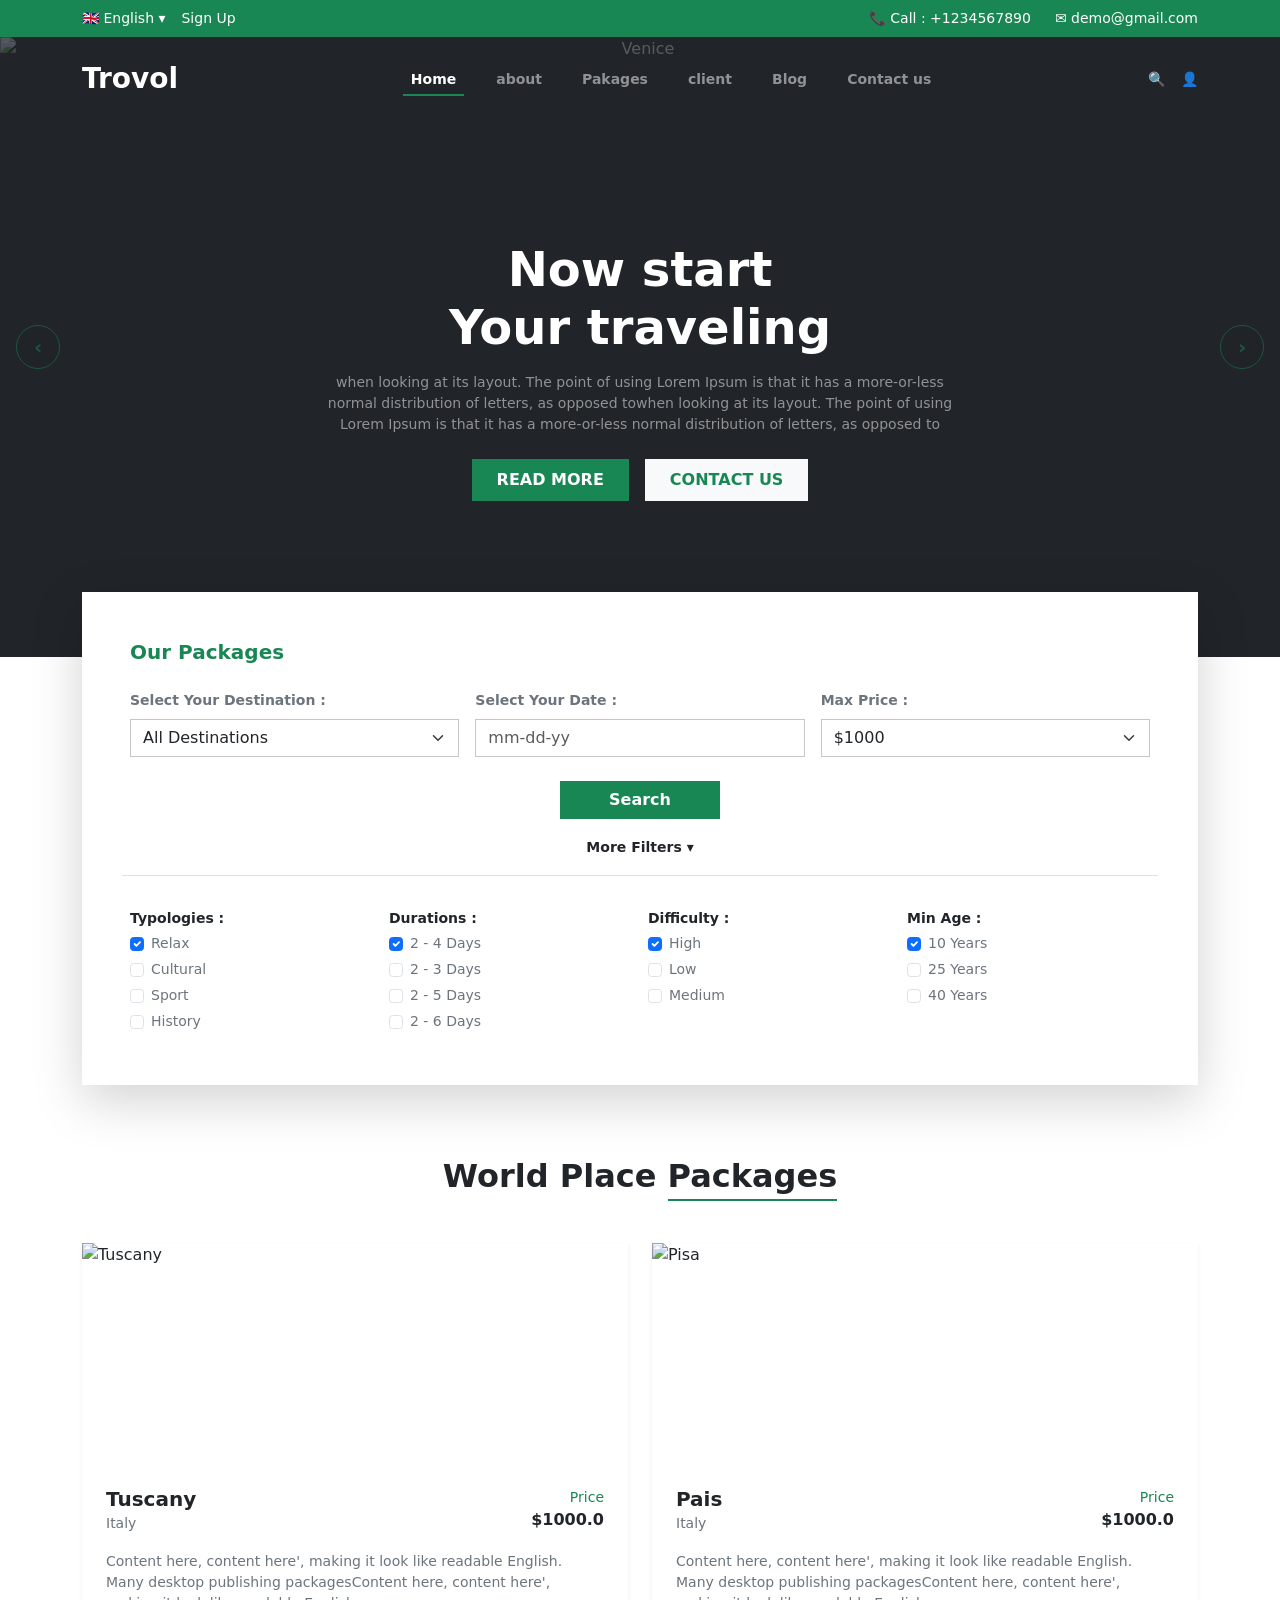
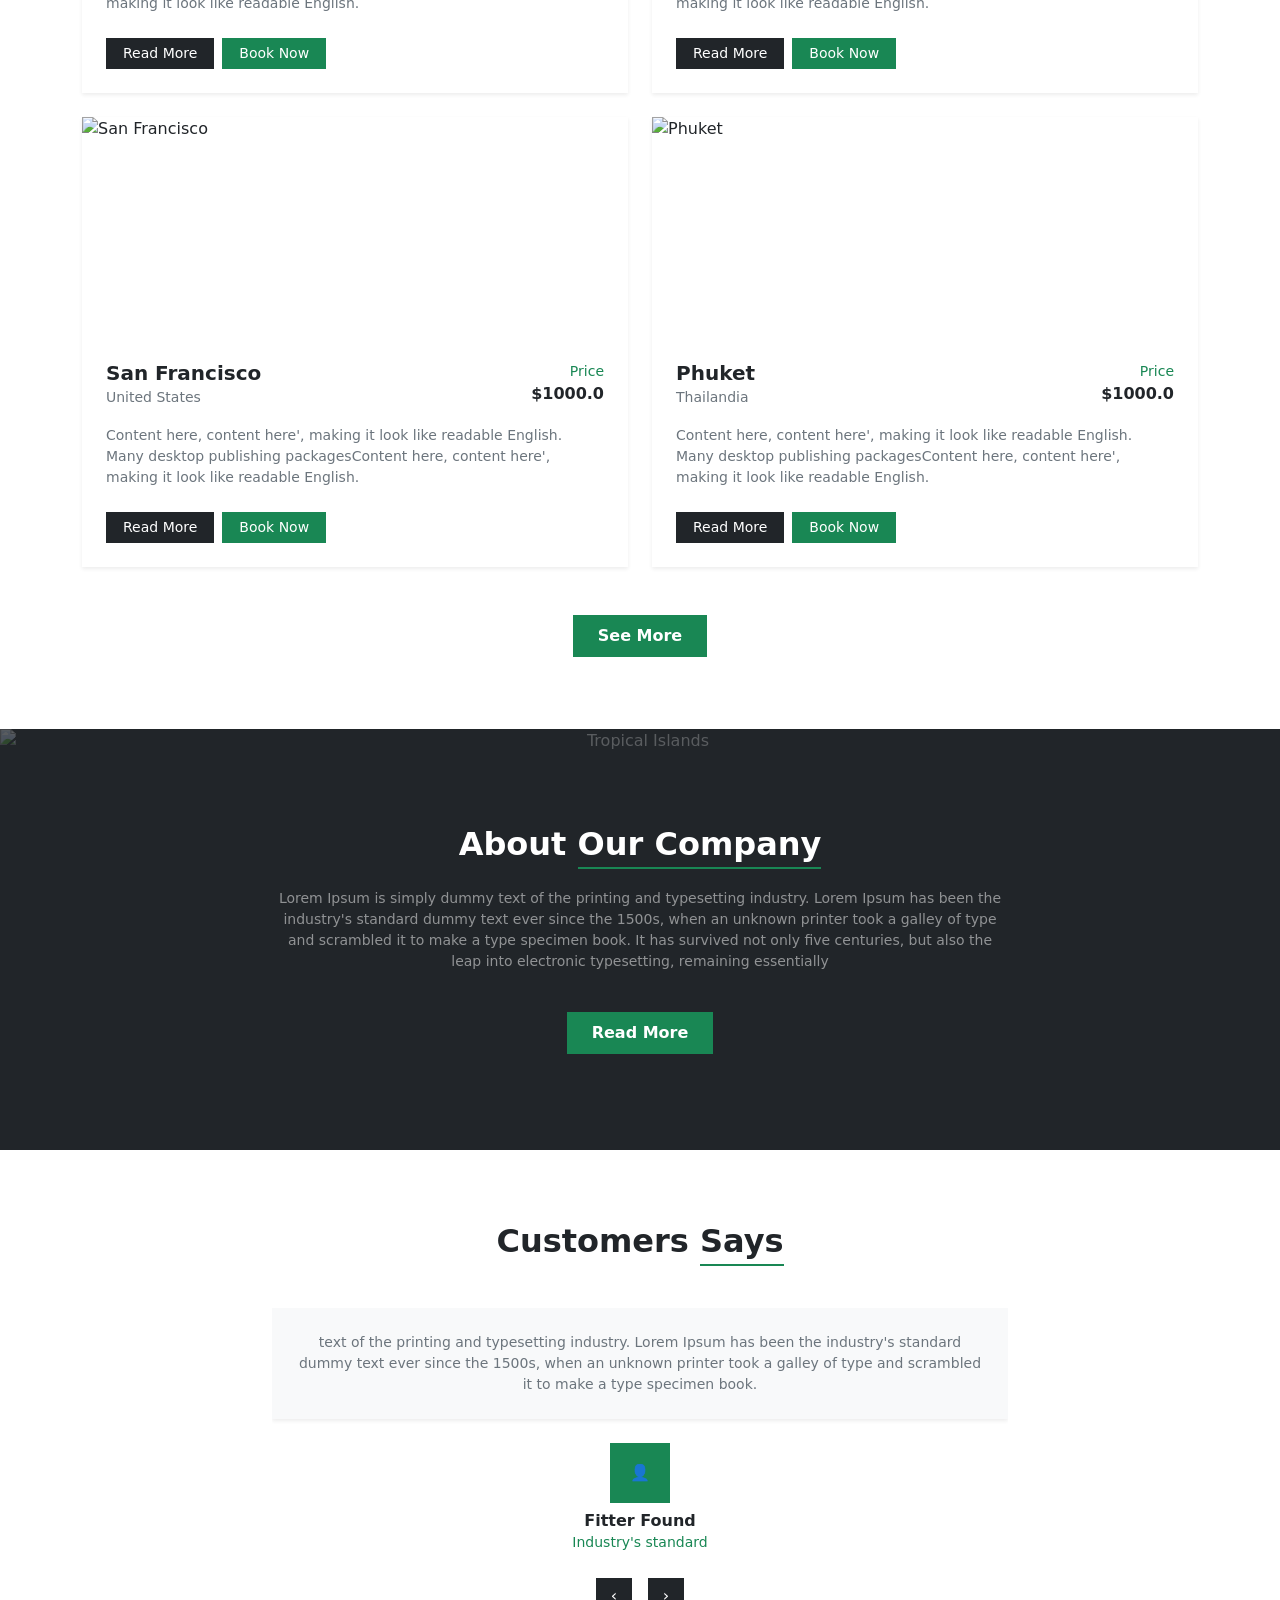
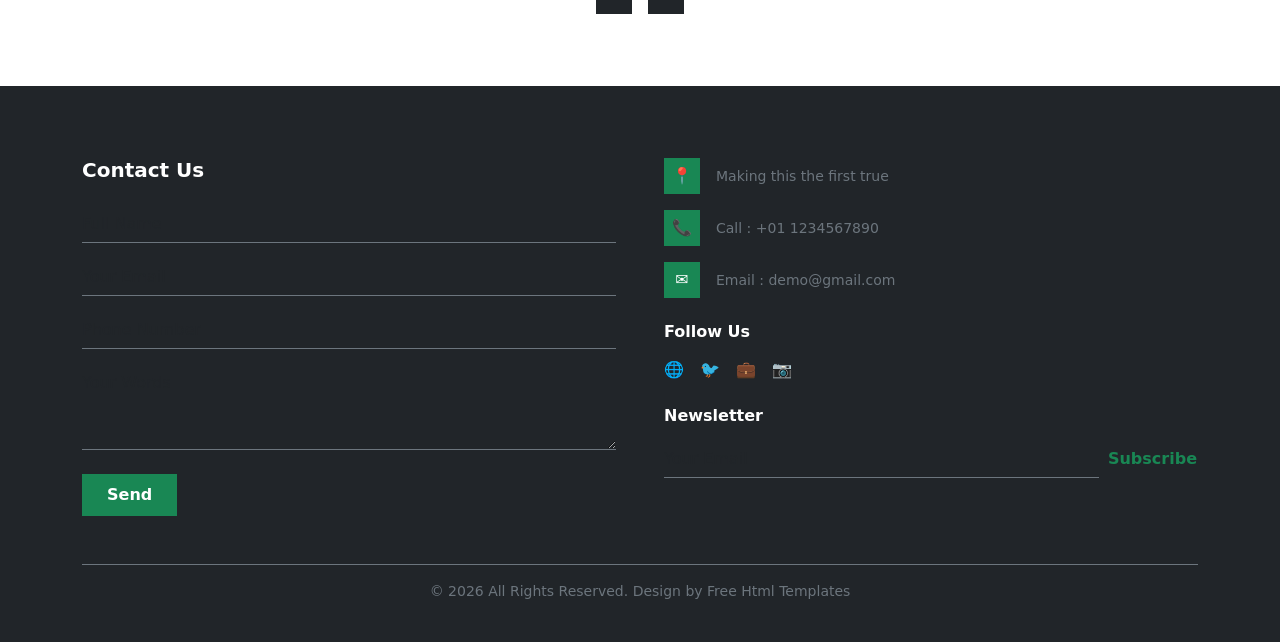
==== index.html @ a1791681 "first commit" ====
<!doctype html>
<html lang="en">
  <head>
    <meta charset="UTF-8" />
    <meta name="viewport" content="width=device-width, initial-scale=1.0" />
    <title>Trovol</title>

    <!-- Bootstrap 5.3 CSS -->
    <link
      href="https://cdn.jsdelivr.net/npm/bootstrap@5.3.3/dist/css/bootstrap.min.css"
      rel="stylesheet"
    />
  </head>
  <body class="bg-white text-dark">
    <!-- 1. Top Green Bar -->
    <header class="bg-success text-white py-2 px-3 px-lg-5 small">
      <div
        class="container d-flex flex-wrap justify-content-between align-items-center gap-2"
      >
        <div class="d-flex align-items-center gap-3">
          <span role="button">🇬🇧 English ▾</span>
          <a href="#signup" class="text-white text-decoration-none">Sign Up</a>
        </div>
        <div class="d-flex align-items-center gap-4">
          <span>📞 Call : +1234567890</span>
          <span>✉ demo@gmail.com</span>
        </div>
      </div>
    </header>

    <!-- 2. Hero Section with Native Bootstrap Carousel (Zero Script Needed) -->
    <section
      class="position-relative bg-dark text-white overflow-hidden"
      style="min-height: 600px"
    >
      <!-- Transparent Navigation Bar -->
      <nav
        class="navbar navbar-expand-lg navbar-dark position-absolute top-0 start-0 w-100 z-3 py-3"
      >
        <div class="container">
          <a class="navbar-brand fw-bold fs-3 text-white" href="#">Trovol</a>
          <div class="collapse navbar-collapse justify-content-center">
            <ul class="navbar-nav gap-4 small fw-semibold">
              <li class="nav-item">
                <a
                  class="nav-link active border-bottom border-success border-2 pb-1 text-white"
                  href="#"
                  >Home</a
                >
              </li>
              <li class="nav-item">
                <a class="nav-link text-white-50" href="#about">about</a>
              </li>
              <li class="nav-item">
                <a class="nav-link text-white-50" href="#packages">Pakages</a>
              </li>
              <li class="nav-item">
                <a class="nav-link text-white-50" href="#clients">client</a>
              </li>
              <li class="nav-item">
                <a class="nav-link text-white-50" href="#blog">Blog</a>
              </li>
              <li class="nav-item">
                <a class="nav-link text-white-50" href="#contact">Contact us</a>
              </li>
            </ul>
          </div>
          <div class="d-flex gap-3 text-white small">
            <span role="button">🔍</span>
            <span role="button">👤</span>
          </div>
        </div>
      </nav>

      <!-- Carousel Component -->
      <div id="heroCarousel" class="carousel slide" data-bs-ride="carousel">
        <div class="carousel-inner">
          <!-- Slide 1 -->
          <div class="carousel-item active" data-bs-interval="5000">
            <div
              class="position-relative d-flex align-items-center justify-content-center text-center"
              style="height: 620px"
            >
              <img
                src="https://images.unsplash.com/photo-1514890547357-a9ee288728e0?auto=format&fit=crop&w=1920&q=80"
                alt="Venice"
                class="position-absolute top-0 start-0 w-100 h-100 object-fit-cover opacity-25"
              />
              <div class="container position-relative z-2 pt-5">
                <div class="row justify-content-center">
                  <div class="col-lg-8">
                    <h1 class="display-5 fw-bold mb-3 text-white">
                      Now start<br />Your traveling
                    </h1>
                    <p class="text-white-50 small mb-4 px-md-5">
                      when looking at its layout. The point of using Lorem Ipsum
                      is that it has a more-or-less normal distribution of
                      letters, as opposed towhen looking at its layout. The
                      point of using Lorem Ipsum is that it has a more-or-less
                      normal distribution of letters, as opposed to
                    </p>
                    <div class="d-flex justify-content-center gap-3">
                      <a
                        href="#packages"
                        class="btn btn-success px-4 py-2 fw-semibold text-uppercase small rounded-0"
                        >Read More</a
                      >
                      <a
                        href="#contact"
                        class="btn btn-light text-success px-4 py-2 fw-semibold text-uppercase small rounded-0"
                        >Contact us</a
                      >
                    </div>
                  </div>
                </div>
              </div>
            </div>
          </div>

          <!-- Slide 2 -->
          <div class="carousel-item" data-bs-interval="5000">
            <div
              class="position-relative d-flex align-items-center justify-content-center text-center"
              style="height: 620px"
            >
              <img
                src="https://images.unsplash.com/photo-1502602898657-3e91760cbb34?auto=format&fit=crop&w=1920&q=80"
                alt="Paris"
                class="position-absolute top-0 start-0 w-100 h-100 object-fit-cover opacity-25"
              />
              <div class="container position-relative z-2 pt-5">
                <div class="row justify-content-center">
                  <div class="col-lg-8">
                    <h1 class="display-5 fw-bold mb-3 text-white">
                      Explore The<br />World With Us
                    </h1>
                    <p class="text-white-50 small mb-4 px-md-5">
                      when looking at its layout. The point of using Lorem Ipsum
                      is that it has a more-or-less normal distribution of
                      letters, as opposed towhen looking at its layout.
                    </p>
                    <div class="d-flex justify-content-center gap-3">
                      <a
                        href="#packages"
                        class="btn btn-success px-4 py-2 fw-semibold text-uppercase small rounded-0"
                        >Read More</a
                      >
                      <a
                        href="#contact"
                        class="btn btn-light text-success px-4 py-2 fw-semibold text-uppercase small rounded-0"
                        >Contact us</a
                      >
                    </div>
                  </div>
                </div>
              </div>
            </div>
          </div>
        </div>

        <!-- Controls using purely data attributes -->
        <button
          class="carousel-control-prev z-3 w-auto ms-3"
          type="button"
          data-bs-target="#heroCarousel"
          data-bs-slide="prev"
        >
          <span
            class="btn btn-outline-success text-success bg-dark bg-opacity-50 rounded-circle d-flex align-items-center justify-content-center fw-bold"
            style="width: 44px; height: 44px; font-size: 1.25rem"
            >‹</span
          >
        </button>
        <button
          class="carousel-control-next z-3 w-auto me-3"
          type="button"
          data-bs-target="#heroCarousel"
          data-bs-slide="next"
        >
          <span
            class="btn btn-outline-success text-success bg-dark bg-opacity-50 rounded-circle d-flex align-items-center justify-content-center fw-bold"
            style="width: 44px; height: 44px; font-size: 1.25rem"
            >›</span
          >
        </button>
      </div>
    </section>

    <!-- 3. Overlapping Search Filter Card -->
    <section class="container position-relative z-3" style="margin-top: -65px">
      <div class="card shadow-lg border-0 rounded-0 p-4 p-md-5 bg-white">
        <h5 class="text-success fw-bold mb-4">Our Packages</h5>
        <form>
          <div class="row g-3 align-items-end">
            <div class="col-md-4">
              <label class="form-label small fw-semibold text-secondary"
                >Select Your Destination :</label
              >
              <select
                class="form-select border-secondary-subtle rounded-0 small"
              >
                <option selected>All Destinations</option>
                <option>Italy</option>
                <option>United States</option>
                <option>Thailandia</option>
              </select>
            </div>
            <div class="col-md-4">
              <label class="form-label small fw-semibold text-secondary"
                >Select Your Date :</label
              >
              <input
                type="text"
                class="form-control border-secondary-subtle rounded-0 small"
                placeholder="mm-dd-yy"
              />
            </div>
            <div class="col-md-4">
              <label class="form-label small fw-semibold text-secondary"
                >Max Price :</label
              >
              <select
                class="form-select border-secondary-subtle rounded-0 small"
              >
                <option selected>$1000</option>
                <option>$2000</option>
                <option>$5000</option>
              </select>
            </div>
          </div>
          <div class="text-center mt-4">
            <button
              type="submit"
              class="btn btn-success px-5 rounded-0 small fw-semibold"
            >
              Search
            </button>
          </div>
        </form>

        <!-- Sub Filters Bar -->
        <div class="text-center mt-3">
          <a
            class="text-dark small text-decoration-none fw-bold"
            href="#moreFilters"
            >More Filters ▾</a
          >
        </div>

        <div
          class="row g-3 text-secondary small mt-3 pt-3 border-top justify-content-center text-start"
        >
          <div class="col-6 col-md-3">
            <div class="fw-bold text-dark mb-1">Typologies :</div>
            <div class="form-check">
              <input class="form-check-input" type="checkbox" checked /> Relax
            </div>
            <div class="form-check">
              <input class="form-check-input" type="checkbox" /> Cultural
            </div>
            <div class="form-check">
              <input class="form-check-input" type="checkbox" /> Sport
            </div>
            <div class="form-check">
              <input class="form-check-input" type="checkbox" /> History
            </div>
          </div>
          <div class="col-6 col-md-3">
            <div class="fw-bold text-dark mb-1">Durations :</div>
            <div class="form-check">
              <input class="form-check-input" type="checkbox" checked /> 2 - 4
              Days
            </div>
            <div class="form-check">
              <input class="form-check-input" type="checkbox" /> 2 - 3 Days
            </div>
            <div class="form-check">
              <input class="form-check-input" type="checkbox" /> 2 - 5 Days
            </div>
            <div class="form-check">
              <input class="form-check-input" type="checkbox" /> 2 - 6 Days
            </div>
          </div>
          <div class="col-6 col-md-3">
            <div class="fw-bold text-dark mb-1">Difficulty :</div>
            <div class="form-check">
              <input class="form-check-input" type="checkbox" checked /> High
            </div>
            <div class="form-check">
              <input class="form-check-input" type="checkbox" /> Low
            </div>
            <div class="form-check">
              <input class="form-check-input" type="checkbox" /> Medium
            </div>
          </div>
          <div class="col-6 col-md-3">
            <div class="fw-bold text-dark mb-1">Min Age :</div>
            <div class="form-check">
              <input class="form-check-input" type="checkbox" checked /> 10
              Years
            </div>
            <div class="form-check">
              <input class="form-check-input" type="checkbox" /> 25 Years
            </div>
            <div class="form-check">
              <input class="form-check-input" type="checkbox" /> 40 Years
            </div>
          </div>
        </div>
      </div>
    </section>

    <!-- 4. World Place Packages Section -->
    <section id="packages" class="container py-5 my-4">
      <div class="text-center mb-5">
        <h2 class="fw-bold">
          World Place
          <span class="border-bottom border-success border-2 pb-1"
            >Packages</span
          >
        </h2>
      </div>

      <div class="row g-4">
        <div class="col-md-6">
          <div class="card border-0 shadow-sm rounded-0">
            <img
              src="https://images.unsplash.com/photo-1516483638261-f4dbaf036963?auto=format&fit=crop&w=700&q=80"
              class="card-img-top rounded-0 object-fit-cover"
              style="height: 220px"
              alt="Tuscany"
            />
            <div class="card-body p-4">
              <div
                class="d-flex justify-content-between align-items-start mb-2"
              >
                <div>
                  <h5 class="fw-bold mb-0">Tuscany</h5>
                  <span class="text-secondary small">Italy</span>
                </div>
                <div class="text-end">
                  <span class="text-success small d-block">Price</span>
                  <span class="fw-bold">$1000.0</span>
                </div>
              </div>
              <p class="text-secondary small mt-3">
                Content here, content here', making it look like readable
                English. Many desktop publishing packagesContent here, content
                here', making it look like readable English.
              </p>
              <div class="d-flex gap-2 mt-4">
                <a href="#" class="btn btn-dark btn-sm rounded-0 px-3"
                  >Read More</a
                >
                <a href="#" class="btn btn-success btn-sm rounded-0 px-3"
                  >Book Now</a
                >
              </div>
            </div>
          </div>
        </div>

        <div class="col-md-6">
          <div class="card border-0 shadow-sm rounded-0">
            <img
              src="https://images.unsplash.com/photo-1543429776-2782fc8e1acd?auto=format&fit=crop&w=700&q=80"
              class="card-img-top rounded-0 object-fit-cover"
              style="height: 220px"
              alt="Pisa"
            />
            <div class="card-body p-4">
              <div
                class="d-flex justify-content-between align-items-start mb-2"
              >
                <div>
                  <h5 class="fw-bold mb-0">Pais</h5>
                  <span class="text-secondary small">Italy</span>
                </div>
                <div class="text-end">
                  <span class="text-success small d-block">Price</span>
                  <span class="fw-bold">$1000.0</span>
                </div>
              </div>
              <p class="text-secondary small mt-3">
                Content here, content here', making it look like readable
                English. Many desktop publishing packagesContent here, content
                here', making it look like readable English.
              </p>
              <div class="d-flex gap-2 mt-4">
                <a href="#" class="btn btn-dark btn-sm rounded-0 px-3"
                  >Read More</a
                >
                <a href="#" class="btn btn-success btn-sm rounded-0 px-3"
                  >Book Now</a
                >
              </div>
            </div>
          </div>
        </div>

        <div class="col-md-6">
          <div class="card border-0 shadow-sm rounded-0">
            <img
              src="https://images.unsplash.com/photo-1506157786151-b8491531f063?auto=format&fit=crop&w=700&q=80"
              class="card-img-top rounded-0 object-fit-cover"
              style="height: 220px"
              alt="San Francisco"
            />
            <div class="card-body p-4">
              <div
                class="d-flex justify-content-between align-items-start mb-2"
              >
                <div>
                  <h5 class="fw-bold mb-0">San Francisco</h5>
                  <span class="text-secondary small">United States</span>
                </div>
                <div class="text-end">
                  <span class="text-success small d-block">Price</span>
                  <span class="fw-bold">$1000.0</span>
                </div>
              </div>
              <p class="text-secondary small mt-3">
                Content here, content here', making it look like readable
                English. Many desktop publishing packagesContent here, content
                here', making it look like readable English.
              </p>
              <div class="d-flex gap-2 mt-4">
                <a href="#" class="btn btn-dark btn-sm rounded-0 px-3"
                  >Read More</a
                >
                <a href="#" class="btn btn-success btn-sm rounded-0 px-3"
                  >Book Now</a
                >
              </div>
            </div>
          </div>
        </div>

        <div class="col-md-6">
          <div class="card border-0 shadow-sm rounded-0">
            <img
              src="https://images.unsplash.com/photo-1589394815804-964ed0be2eb5?auto=format&fit=crop&w=700&q=80"
              class="card-img-top rounded-0 object-fit-cover"
              style="height: 220px"
              alt="Phuket"
            />
            <div class="card-body p-4">
              <div
                class="d-flex justify-content-between align-items-start mb-2"
              >
                <div>
                  <h5 class="fw-bold mb-0">Phuket</h5>
                  <span class="text-secondary small">Thailandia</span>
                </div>
                <div class="text-end">
                  <span class="text-success small d-block">Price</span>
                  <span class="fw-bold">$1000.0</span>
                </div>
              </div>
              <p class="text-secondary small mt-3">
                Content here, content here', making it look like readable
                English. Many desktop publishing packagesContent here, content
                here', making it look like readable English.
              </p>
              <div class="d-flex gap-2 mt-4">
                <a href="#" class="btn btn-dark btn-sm rounded-0 px-3"
                  >Read More</a
                >
                <a href="#" class="btn btn-success btn-sm rounded-0 px-3"
                  >Book Now</a
                >
              </div>
            </div>
          </div>
        </div>
      </div>

      <div class="text-center mt-5">
        <a
          href="#"
          class="btn btn-success px-4 py-2 rounded-0 small fw-semibold"
          >See More</a
        >
      </div>
    </section>

    <!-- 5. About Our Company Section -->
    <section
      id="about"
      class="position-relative bg-dark text-white text-center py-5 overflow-hidden"
    >
      <img
        src="https://images.unsplash.com/photo-1507525428034-b723cf961d3e?auto=format&fit=crop&w=1920&q=80"
        class="position-absolute top-0 start-0 w-100 h-100 object-fit-cover opacity-25"
        alt="Tropical Islands"
      />
      <div class="container position-relative z-2 py-5">
        <h2 class="fw-bold mb-3">
          About
          <span class="border-bottom border-success border-2 pb-1"
            >Our Company</span
          >
        </h2>
        <div class="row justify-content-center my-4">
          <div class="col-lg-8">
            <p class="small text-white-50 leading-relaxed">
              Lorem Ipsum is simply dummy text of the printing and typesetting
              industry. Lorem Ipsum has been the industry's standard dummy text
              ever since the 1500s, when an unknown printer took a galley of
              type and scrambled it to make a type specimen book. It has
              survived not only five centuries, but also the leap into
              electronic typesetting, remaining essentially
            </p>
          </div>
        </div>
        <a
          href="#"
          class="btn btn-success rounded-0 px-4 py-2 small fw-semibold"
          >Read More</a
        >
      </div>
    </section>

    <!-- 6. Customers Says Section with Native Bootstrap Carousel (Zero Script Needed) -->
    <section id="clients" class="container py-5 my-4 text-center">
      <h2 class="fw-bold mb-5">
        Customers
        <span class="border-bottom border-success border-2 pb-1">Says</span>
      </h2>

      <div class="row justify-content-center">
        <div class="col-lg-8">
          <div
            id="testiCarousel"
            class="carousel slide"
            data-bs-ride="carousel"
          >
            <div class="carousel-inner">
              <div class="carousel-item active">
                <div class="card border-0 shadow-sm p-4 rounded-0 bg-light">
                  <p class="small text-secondary mb-0">
                    text of the printing and typesetting industry. Lorem Ipsum
                    has been the industry's standard dummy text ever since the
                    1500s, when an unknown printer took a galley of type and
                    scrambled it to make a type specimen book.
                  </p>
                </div>
                <div class="text-center mt-4">
                  <div
                    class="bg-success text-white mx-auto d-flex align-items-center justify-content-center"
                    style="width: 60px; height: 60px"
                  >
                    <span>👤</span>
                  </div>
                  <h6 class="fw-bold mt-2 mb-0">Fitter Found</h6>
                  <span class="text-success small">Industry's standard</span>
                </div>
              </div>

              <div class="carousel-item">
                <div class="card border-0 shadow-sm p-4 rounded-0 bg-light">
                  <p class="small text-secondary mb-0">
                    Many desktop publishing packages and web page editors now
                    use Lorem Ipsum as their default model text, and a search
                    for lorem ipsum will uncover many web sites still in their
                    infancy.
                  </p>
                </div>
                <div class="text-center mt-4">
                  <div
                    class="bg-success text-white mx-auto d-flex align-items-center justify-content-center"
                    style="width: 60px; height: 60px"
                  >
                    <span>👤</span>
                  </div>
                  <h6 class="fw-bold mt-2 mb-0">John Doe</h6>
                  <span class="text-success small">Happy Traveler</span>
                </div>
              </div>
            </div>

            <!-- Controls using purely data attributes -->
            <div class="d-flex justify-content-center gap-3 mt-4">
              <button
                class="btn btn-dark rounded-0 d-flex align-items-center justify-content-center"
                style="width: 36px; height: 36px"
                type="button"
                data-bs-target="#testiCarousel"
                data-bs-slide="prev"
              >
                ‹
              </button>
              <button
                class="btn btn-dark rounded-0 d-flex align-items-center justify-content-center"
                style="width: 36px; height: 36px"
                type="button"
                data-bs-target="#testiCarousel"
                data-bs-slide="next"
              >
                ›
              </button>
            </div>
          </div>
        </div>
      </div>
    </section>

    <!-- 7. Footer Contact & Newsletter -->
    <footer id="contact" class="bg-dark text-white pt-5 pb-3">
      <div class="container py-4">
        <div class="row g-5">
          <div class="col-lg-6">
            <h5 class="fw-bold mb-4">Contact Us</h5>
            <form class="d-flex flex-column gap-3">
              <input
                type="text"
                class="form-control bg-transparent text-white border-0 border-bottom border-secondary rounded-0 small px-0"
                placeholder="Full Name"
              />
              <input
                type="email"
                class="form-control bg-transparent text-white border-0 border-bottom border-secondary rounded-0 small px-0"
                placeholder="Your Email"
              />
              <input
                type="tel"
                class="form-control bg-transparent text-white border-0 border-bottom border-secondary rounded-0 small px-0"
                placeholder="Phone Number"
              />
              <textarea
                class="form-control bg-transparent text-white border-0 border-bottom border-secondary rounded-0 small px-0"
                rows="3"
                placeholder="Your Words"
              ></textarea>
              <div>
                <button
                  type="submit"
                  class="btn btn-success rounded-0 px-4 py-2 small fw-semibold mt-2"
                >
                  Send
                </button>
              </div>
            </form>
          </div>

          <div class="col-lg-6">
            <div class="d-flex flex-column gap-3 mb-4">
              <div class="d-flex align-items-center gap-3">
                <span
                  class="bg-success text-white p-2 d-inline-flex justify-content-center align-items-center"
                  style="width: 36px; height: 36px"
                  >📍</span
                >
                <span class="small text-secondary"
                  >Making this the first true</span
                >
              </div>
              <div class="d-flex align-items-center gap-3">
                <span
                  class="bg-success text-white p-2 d-inline-flex justify-content-center align-items-center"
                  style="width: 36px; height: 36px"
                  >📞</span
                >
                <span class="small text-secondary">Call : +01 1234567890</span>
              </div>
              <div class="d-flex align-items-center gap-3">
                <span
                  class="bg-success text-white p-2 d-inline-flex justify-content-center align-items-center"
                  style="width: 36px; height: 36px"
                  >✉</span
                >
                <span class="small text-secondary">Email : demo@gmail.com</span>
              </div>
            </div>

            <h6 class="fw-bold mt-4 mb-3">Follow Us</h6>
            <div class="d-flex gap-3 text-secondary mb-4">
              <span role="button">🌐</span>
              <span role="button">🐦</span>
              <span role="button">💼</span>
              <span role="button">📷</span>
            </div>

            <h6 class="fw-bold mb-3">Newsletter</h6>
            <form class="d-flex">
              <input
                type="email"
                class="form-control bg-transparent text-white border-0 border-bottom border-secondary rounded-0 small px-0"
                placeholder="Your Email"
              />
              <button
                type="submit"
                class="btn btn-link text-success text-decoration-none fw-bold small p-0 ms-2"
              >
                Subscribe
              </button>
            </form>
          </div>
        </div>

        <div class="border-top border-secondary mt-5 pt-3 text-center">
          <p class="small text-secondary mb-0">
            &copy; 2026 All Rights Reserved. Design by Free Html Templates
          </p>
        </div>
      </div>
    </footer>

    <!-- Only the official Bootstrap bundle (no jQuery, no Owl Carousel, no custom scripts) -->
    <script src="https://cdn.jsdelivr.net/npm/bootstrap@5.3.3/dist/js/bootstrap.bundle.min.js"></script>
  </body>
</html>
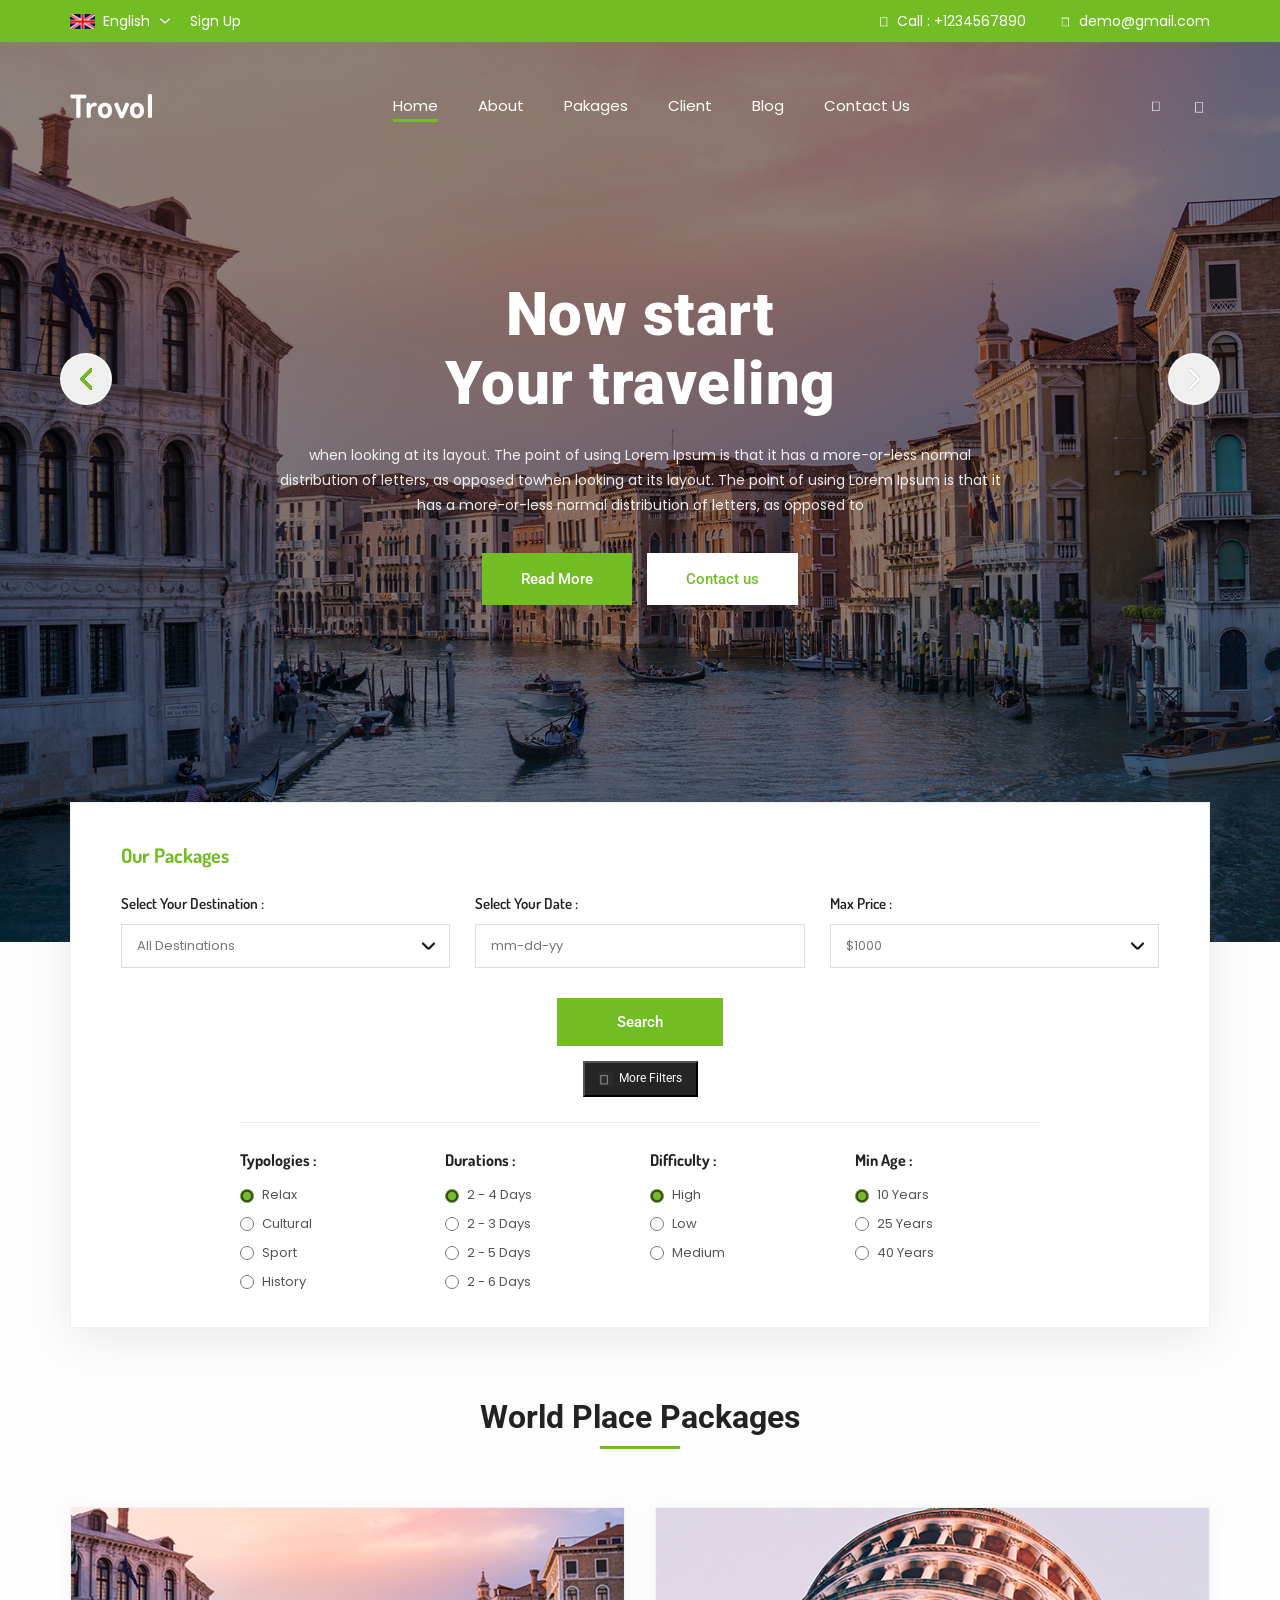
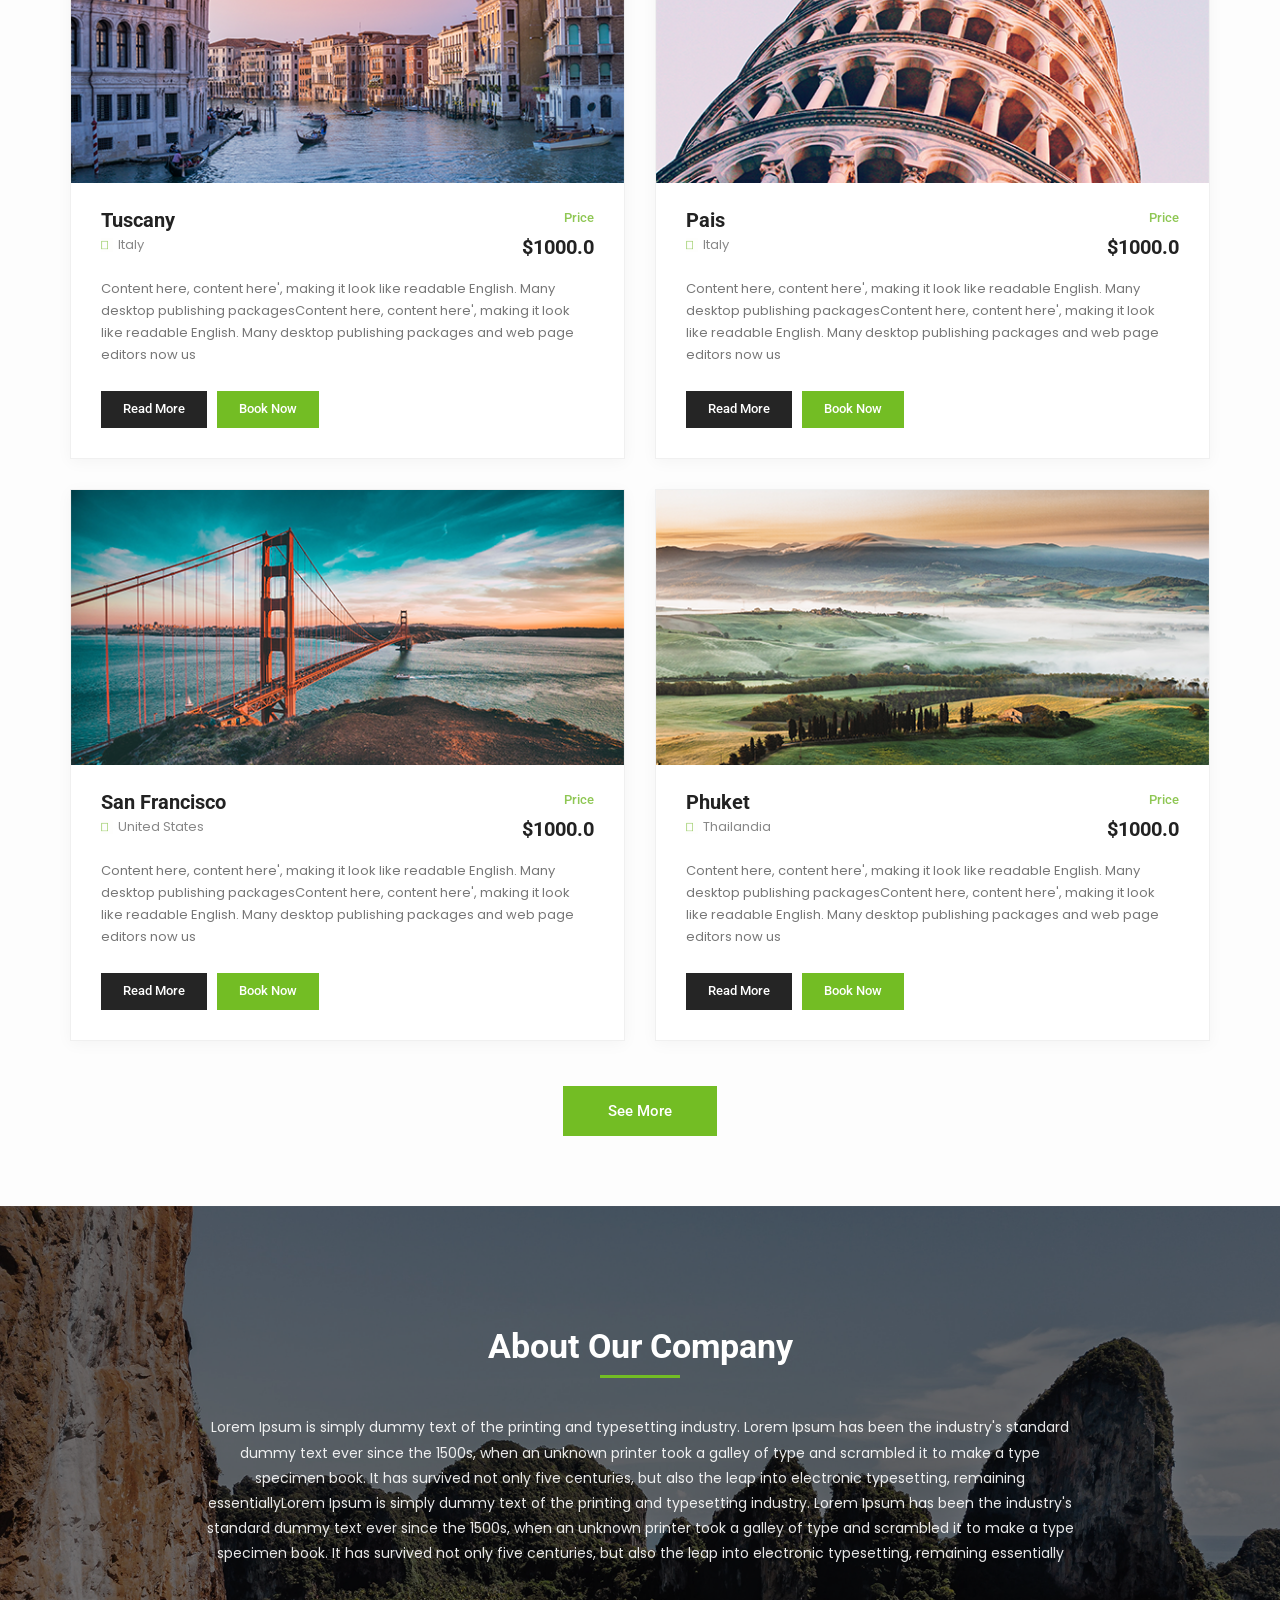
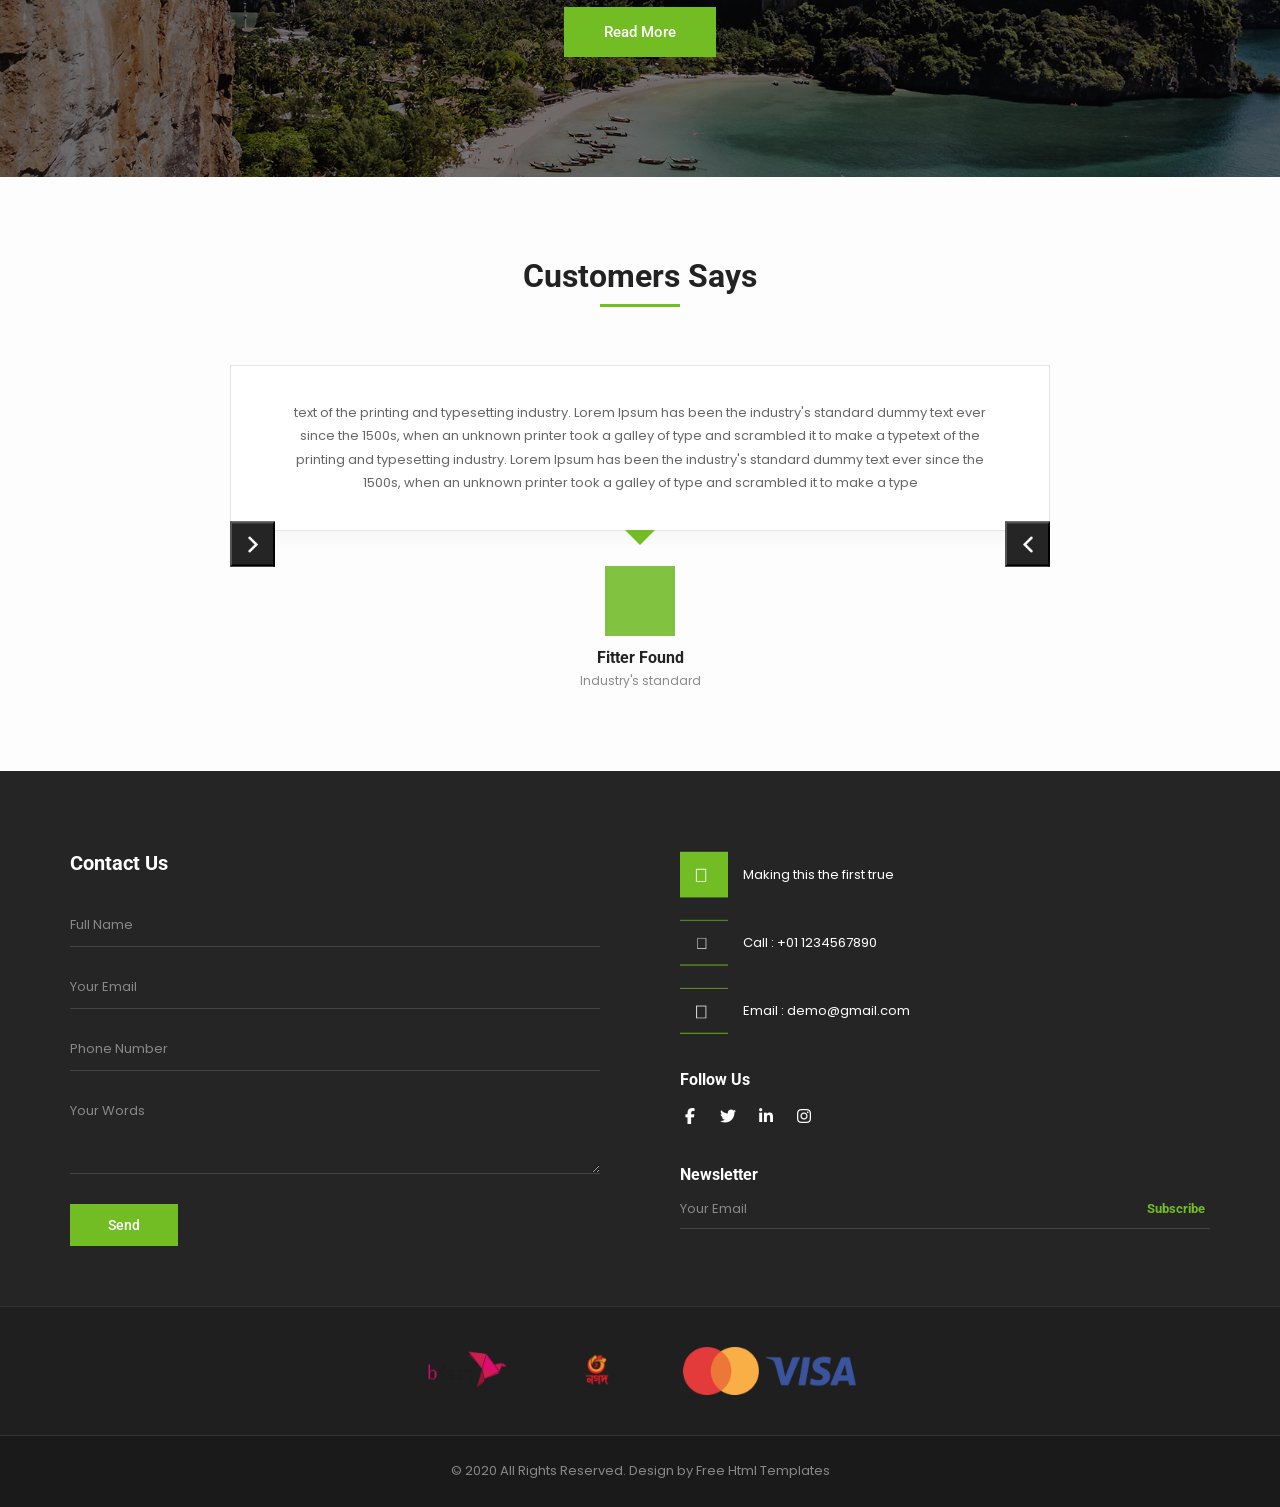
==== commit ebd3582d: "created the website structure" ====
--- a/index.html
+++ b/index.html
@@ -3,710 +3,577 @@
   <head>
     <meta charset="UTF-8" />
     <meta name="viewport" content="width=device-width, initial-scale=1.0" />
-    <title>Trovol</title>
+    <title>Trovol - World Place Packages</title>
 
     <!-- Bootstrap 5.3 CSS -->
-    <link
-      href="https://cdn.jsdelivr.net/npm/bootstrap@5.3.3/dist/css/bootstrap.min.css"
-      rel="stylesheet"
-    />
+    <link rel="stylesheet" href="./css/bootstrap.min.css" />
+
+    <!-- FontAwesome 6 Icons -->
+    <link rel="stylesheet" href="./css/all.css" />
+
+    <!-- Pixel Perfect Custom Stylesheet -->
+    <link rel="stylesheet" href="./css/style.css" />
   </head>
-  <body class="bg-white text-dark">
-    <!-- 1. Top Green Bar -->
-    <header class="bg-success text-white py-2 px-3 px-lg-5 small">
-      <div
-        class="container d-flex flex-wrap justify-content-between align-items-center gap-2"
-      >
-        <div class="d-flex align-items-center gap-3">
-          <span role="button">🇬🇧 English ▾</span>
-          <a href="#signup" class="text-white text-decoration-none">Sign Up</a>
-        </div>
-        <div class="d-flex align-items-center gap-4">
-          <span>📞 Call : +1234567890</span>
-          <span>✉ demo@gmail.com</span>
+  <body>
+    <!-- ======================================================================
+         1. TOP HEADER BAR
+         ====================================================================== -->
+    <header class="top-header-bar">
+      <div class="top-header-container">
+        <!-- Left: Language & Sign Up -->
+        <div class="top-left-actions">
+          <div class="lang-selector">
+            <img src="./images/flag_uk.png" alt="UK Flag" class="flag-icon" />
+            <span>English</span>
+            <img src="./images/lang_arrow.png" alt="arrow" style="width: 10px; height: 6px; margin-left: 2px;" />
+          </div>
+          <a href="#signup" class="signup-link">Sign Up</a>
+        </div>
+
+        <!-- Right: Call & Demo Email -->
+        <div class="top-right-contacts">
+          <div class="top-contact-item">
+            <img src="./images/top_phone.png" alt="Call" style="width: 14px; height: 14px; object-fit: contain;" />
+            <span>Call : +1234567890</span>
+          </div>
+          <div class="top-contact-item">
+            <img src="./images/top_mail.png" alt="Email" style="width: 15px; height: 11px; object-fit: contain;" />
+            <span>demo@gmail.com</span>
+          </div>
         </div>
       </div>
     </header>
 
-    <!-- 2. Hero Section with Native Bootstrap Carousel (Zero Script Needed) -->
-    <section
-      class="position-relative bg-dark text-white overflow-hidden"
-      style="min-height: 600px"
-    >
-      <!-- Transparent Navigation Bar -->
-      <nav
-        class="navbar navbar-expand-lg navbar-dark position-absolute top-0 start-0 w-100 z-3 py-3"
-      >
-        <div class="container">
-          <a class="navbar-brand fw-bold fs-3 text-white" href="#">Trovol</a>
-          <div class="collapse navbar-collapse justify-content-center">
-            <ul class="navbar-nav gap-4 small fw-semibold">
-              <li class="nav-item">
-                <a
-                  class="nav-link active border-bottom border-success border-2 pb-1 text-white"
-                  href="#"
-                  >Home</a
-                >
-              </li>
-              <li class="nav-item">
-                <a class="nav-link text-white-50" href="#about">about</a>
-              </li>
-              <li class="nav-item">
-                <a class="nav-link text-white-50" href="#packages">Pakages</a>
-              </li>
-              <li class="nav-item">
-                <a class="nav-link text-white-50" href="#clients">client</a>
-              </li>
-              <li class="nav-item">
-                <a class="nav-link text-white-50" href="#blog">Blog</a>
-              </li>
-              <li class="nav-item">
-                <a class="nav-link text-white-50" href="#contact">Contact us</a>
-              </li>
-            </ul>
-          </div>
-          <div class="d-flex gap-3 text-white small">
-            <span role="button">🔍</span>
-            <span role="button">👤</span>
+    <!-- ======================================================================
+         2. HERO & NAVIGATION WITH BOOTSTRAP CAROUSEL
+         ====================================================================== -->
+    <section class="hero-wrapper">
+      <div class="hero-overlay"></div>
+
+      <!-- Navigation Bar -->
+      <nav class="main-navbar">
+        <div class="nav-container">
+          <!-- Brand Logo -->
+          <a href="#" class="logo-brand">Trovol</a>
+
+          <!-- Nav Menu Links -->
+          <ul class="nav-menu-list">
+            <li><a href="#" class="nav-link-custom active">Home</a></li>
+            <li><a href="#about" class="nav-link-custom">about</a></li>
+            <li><a href="#packages" class="nav-link-custom">Pakages</a></li>
+            <li><a href="#clients" class="nav-link-custom">client</a></li>
+            <li><a href="#blog" class="nav-link-custom">Blog</a></li>
+            <li><a href="#contact" class="nav-link-custom">Contact us</a></li>
+          </ul>
+
+          <!-- Nav Icons -->
+          <div class="nav-icon-actions">
+            <span class="nav-icon-link" title="Search">
+              <img src="./images/icon_search.png" alt="Search" style="width: 18px; height: 18px; object-fit: contain;" />
+            </span>
+            <span class="nav-icon-link" title="User Profile">
+              <img src="./images/icon_user.png" alt="User" style="width: 18px; height: 18px; object-fit: contain;" />
+            </span>
           </div>
         </div>
       </nav>
 
-      <!-- Carousel Component -->
-      <div id="heroCarousel" class="carousel slide" data-bs-ride="carousel">
+      <!-- Carousel Slides -->
+      <div id="heroSlider" class="carousel slide" data-bs-ride="carousel" data-bs-interval="6000">
         <div class="carousel-inner">
           <!-- Slide 1 -->
-          <div class="carousel-item active" data-bs-interval="5000">
-            <div
-              class="position-relative d-flex align-items-center justify-content-center text-center"
-              style="height: 620px"
-            >
-              <img
-                src="https://images.unsplash.com/photo-1514890547357-a9ee288728e0?auto=format&fit=crop&w=1920&q=80"
-                alt="Venice"
-                class="position-absolute top-0 start-0 w-100 h-100 object-fit-cover opacity-25"
-              />
-              <div class="container position-relative z-2 pt-5">
-                <div class="row justify-content-center">
-                  <div class="col-lg-8">
-                    <h1 class="display-5 fw-bold mb-3 text-white">
-                      Now start<br />Your traveling
-                    </h1>
-                    <p class="text-white-50 small mb-4 px-md-5">
-                      when looking at its layout. The point of using Lorem Ipsum
-                      is that it has a more-or-less normal distribution of
-                      letters, as opposed towhen looking at its layout. The
-                      point of using Lorem Ipsum is that it has a more-or-less
-                      normal distribution of letters, as opposed to
-                    </p>
-                    <div class="d-flex justify-content-center gap-3">
-                      <a
-                        href="#packages"
-                        class="btn btn-success px-4 py-2 fw-semibold text-uppercase small rounded-0"
-                        >Read More</a
-                      >
-                      <a
-                        href="#contact"
-                        class="btn btn-light text-success px-4 py-2 fw-semibold text-uppercase small rounded-0"
-                        >Contact us</a
-                      >
-                    </div>
-                  </div>
-                </div>
+          <div class="carousel-item active">
+            <div class="hero-content-area">
+              <h1 class="hero-title">Now start<br />Your traveling</h1>
+              <p class="hero-description">
+                when looking at its layout. The point of using Lorem Ipsum is that it has a more-or-less normal distribution of letters, as opposed towhen looking at its layout. The point of using Lorem Ipsum is that it has a more-or-less normal distribution of letters, as opposed to
+              </p>
+              <div class="hero-cta-buttons">
+                <a href="#packages" class="btn-hero-green">Read More</a>
+                <a href="#contact" class="btn-hero-white">Contact us</a>
               </div>
             </div>
           </div>
 
           <!-- Slide 2 -->
-          <div class="carousel-item" data-bs-interval="5000">
-            <div
-              class="position-relative d-flex align-items-center justify-content-center text-center"
-              style="height: 620px"
-            >
-              <img
-                src="https://images.unsplash.com/photo-1502602898657-3e91760cbb34?auto=format&fit=crop&w=1920&q=80"
-                alt="Paris"
-                class="position-absolute top-0 start-0 w-100 h-100 object-fit-cover opacity-25"
-              />
-              <div class="container position-relative z-2 pt-5">
-                <div class="row justify-content-center">
-                  <div class="col-lg-8">
-                    <h1 class="display-5 fw-bold mb-3 text-white">
-                      Explore The<br />World With Us
-                    </h1>
-                    <p class="text-white-50 small mb-4 px-md-5">
-                      when looking at its layout. The point of using Lorem Ipsum
-                      is that it has a more-or-less normal distribution of
-                      letters, as opposed towhen looking at its layout.
-                    </p>
-                    <div class="d-flex justify-content-center gap-3">
-                      <a
-                        href="#packages"
-                        class="btn btn-success px-4 py-2 fw-semibold text-uppercase small rounded-0"
-                        >Read More</a
-                      >
-                      <a
-                        href="#contact"
-                        class="btn btn-light text-success px-4 py-2 fw-semibold text-uppercase small rounded-0"
-                        >Contact us</a
-                      >
-                    </div>
-                  </div>
-                </div>
-              </div>
-            </div>
-          </div>
-        </div>
-
-        <!-- Controls using purely data attributes -->
-        <button
-          class="carousel-control-prev z-3 w-auto ms-3"
-          type="button"
-          data-bs-target="#heroCarousel"
-          data-bs-slide="prev"
-        >
-          <span
-            class="btn btn-outline-success text-success bg-dark bg-opacity-50 rounded-circle d-flex align-items-center justify-content-center fw-bold"
-            style="width: 44px; height: 44px; font-size: 1.25rem"
-            >‹</span
-          >
+          <div class="carousel-item">
+            <div class="hero-content-area">
+              <h1 class="hero-title">Explore The<br />World With Us</h1>
+              <p class="hero-description">
+                when looking at its layout. The point of using Lorem Ipsum is that it has a more-or-less normal distribution of letters, as opposed towhen looking at its layout. The point of using Lorem Ipsum is that it has a more-or-less normal distribution of letters, as opposed to
+              </p>
+              <div class="hero-cta-buttons">
+                <a href="#packages" class="btn-hero-green">Read More</a>
+                <a href="#contact" class="btn-hero-white">Contact us</a>
+              </div>
+            </div>
+          </div>
+        </div>
+
+        <!-- Carousel Navigation Arrows -->
+        <button class="hero-nav-arrow hero-arrow-left" type="button" data-bs-target="#heroSlider" data-bs-slide="prev" aria-label="Previous">
+          <img src="./images/hero_prev.png" alt="Previous" style="width: 12px; height: 22px;" />
         </button>
-        <button
-          class="carousel-control-next z-3 w-auto me-3"
-          type="button"
-          data-bs-target="#heroCarousel"
-          data-bs-slide="next"
-        >
-          <span
-            class="btn btn-outline-success text-success bg-dark bg-opacity-50 rounded-circle d-flex align-items-center justify-content-center fw-bold"
-            style="width: 44px; height: 44px; font-size: 1.25rem"
-            >›</span
-          >
+        <button class="hero-nav-arrow hero-arrow-right" type="button" data-bs-target="#heroSlider" data-bs-slide="next" aria-label="Next">
+          <img src="./images/hero_next.png" alt="Next" style="width: 12px; height: 22px;" />
         </button>
       </div>
     </section>
 
-    <!-- 3. Overlapping Search Filter Card -->
-    <section class="container position-relative z-3" style="margin-top: -65px">
-      <div class="card shadow-lg border-0 rounded-0 p-4 p-md-5 bg-white">
-        <h5 class="text-success fw-bold mb-4">Our Packages</h5>
-        <form>
-          <div class="row g-3 align-items-end">
-            <div class="col-md-4">
-              <label class="form-label small fw-semibold text-secondary"
-                >Select Your Destination :</label
-              >
-              <select
-                class="form-select border-secondary-subtle rounded-0 small"
-              >
-                <option selected>All Destinations</option>
-                <option>Italy</option>
-                <option>United States</option>
-                <option>Thailandia</option>
-              </select>
-            </div>
-            <div class="col-md-4">
-              <label class="form-label small fw-semibold text-secondary"
-                >Select Your Date :</label
-              >
-              <input
-                type="text"
-                class="form-control border-secondary-subtle rounded-0 small"
-                placeholder="mm-dd-yy"
-              />
-            </div>
-            <div class="col-md-4">
-              <label class="form-label small fw-semibold text-secondary"
-                >Max Price :</label
-              >
-              <select
-                class="form-select border-secondary-subtle rounded-0 small"
-              >
-                <option selected>$1000</option>
-                <option>$2000</option>
-                <option>$5000</option>
-              </select>
-            </div>
-          </div>
-          <div class="text-center mt-4">
-            <button
-              type="submit"
-              class="btn btn-success px-5 rounded-0 small fw-semibold"
-            >
-              Search
+    <!-- ======================================================================
+         3. OVERLAPPING SEARCH FILTER CARD
+         ====================================================================== -->
+    <section class="search-card-outer">
+      <div class="search-box-card">
+        <h4 class="search-heading">Our Packages</h4>
+
+        <form action="#" method="get">
+          <div class="search-form-grid">
+            <!-- Destination -->
+            <div class="search-field-group">
+              <label class="search-label" for="destSelect">Select Your Destination :</label>
+              <div class="search-input-wrapper">
+                <select id="destSelect" class="search-input-field">
+                  <option selected>All Destinations</option>
+                  <option value="italy">Italy</option>
+                  <option value="usa">United States</option>
+                  <option value="thailand">Thailandia</option>
+                </select>
+                <img src="./images/select_arrow.png" alt="arrow" class="select-icon-arrow" />
+              </div>
+            </div>
+
+            <!-- Date -->
+            <div class="search-field-group">
+              <label class="search-label" for="dateInput">Select Your Date :</label>
+              <div class="search-input-wrapper">
+                <input type="text" id="dateInput" class="search-input-field" placeholder="mm-dd-yy" />
+              </div>
+            </div>
+
+            <!-- Max Price -->
+            <div class="search-field-group">
+              <label class="search-label" for="priceSelect">Max Price :</label>
+              <div class="search-input-wrapper">
+                <select id="priceSelect" class="search-input-field">
+                  <option selected>$1000</option>
+                  <option value="2000">$2000</option>
+                  <option value="3000">$3000</option>
+                  <option value="5000">$5000</option>
+                </select>
+                <img src="./images/select_arrow.png" alt="arrow" class="select-icon-arrow" />
+              </div>
+            </div>
+          </div>
+
+          <!-- Submit Button -->
+          <div class="search-btn-container">
+            <button type="submit" class="btn-search-submit">Search</button>
+          </div>
+        </form>
+
+        <!-- More Filters Toggle Button -->
+        <div class="more-filters-toggle">
+          <button class="more-filters-btn" type="button" data-bs-toggle="collapse" data-bs-target="#moreFiltersCollapse" aria-expanded="true" aria-controls="moreFiltersCollapse">
+            <img src="./images/icon_more_filter.png" alt="filter" style="width: 14px; height: 14px; object-fit: contain;" />
+            <span>More Filters</span>
+          </button>
+        </div>
+
+        <!-- Collapsible Sub Filters -->
+        <div class="collapse show" id="moreFiltersCollapse">
+          <div class="sub-filters-container">
+            <!-- Typologies -->
+            <div class="filter-col">
+              <div class="filter-col-title">Typologies :</div>
+              <div class="filter-radio-group">
+                <label class="radio-item-label">
+                  <input type="radio" name="typology" class="custom-radio" checked />
+                  <span>Relax</span>
+                </label>
+                <label class="radio-item-label">
+                  <input type="radio" name="typology" class="custom-radio" />
+                  <span>Cultural</span>
+                </label>
+                <label class="radio-item-label">
+                  <input type="radio" name="typology" class="custom-radio" />
+                  <span>Sport</span>
+                </label>
+                <label class="radio-item-label">
+                  <input type="radio" name="typology" class="custom-radio" />
+                  <span>History</span>
+                </label>
+              </div>
+            </div>
+
+            <!-- Durations -->
+            <div class="filter-col">
+              <div class="filter-col-title">Durations :</div>
+              <div class="filter-radio-group">
+                <label class="radio-item-label">
+                  <input type="radio" name="duration" class="custom-radio" checked />
+                  <span>2 - 4 Days</span>
+                </label>
+                <label class="radio-item-label">
+                  <input type="radio" name="duration" class="custom-radio" />
+                  <span>2 - 3 Days</span>
+                </label>
+                <label class="radio-item-label">
+                  <input type="radio" name="duration" class="custom-radio" />
+                  <span>2 - 5 Days</span>
+                </label>
+                <label class="radio-item-label">
+                  <input type="radio" name="duration" class="custom-radio" />
+                  <span>2 - 6 Days</span>
+                </label>
+              </div>
+            </div>
+
+            <!-- Difficulty -->
+            <div class="filter-col">
+              <div class="filter-col-title">Difficulty :</div>
+              <div class="filter-radio-group">
+                <label class="radio-item-label">
+                  <input type="radio" name="difficulty" class="custom-radio" checked />
+                  <span>High</span>
+                </label>
+                <label class="radio-item-label">
+                  <input type="radio" name="difficulty" class="custom-radio" />
+                  <span>Low</span>
+                </label>
+                <label class="radio-item-label">
+                  <input type="radio" name="difficulty" class="custom-radio" />
+                  <span>Medium</span>
+                </label>
+              </div>
+            </div>
+
+            <!-- Min Age -->
+            <div class="filter-col">
+              <div class="filter-col-title">Min Age :</div>
+              <div class="filter-radio-group">
+                <label class="radio-item-label">
+                  <input type="radio" name="min_age" class="custom-radio" checked />
+                  <span>10 Years</span>
+                </label>
+                <label class="radio-item-label">
+                  <input type="radio" name="min_age" class="custom-radio" />
+                  <span>25 Years</span>
+                </label>
+                <label class="radio-item-label">
+                  <input type="radio" name="min_age" class="custom-radio" />
+                  <span>40 Years</span>
+                </label>
+              </div>
+            </div>
+          </div>
+        </div>
+      </div>
+    </section>
+
+    <!-- ======================================================================
+         4. WORLD PLACE PACKAGES SECTION
+         ====================================================================== -->
+    <section id="packages" class="packages-section">
+      <div class="section-heading-container">
+        <h2 class="section-main-title">
+          World Place <span>Packages</span>
+          <div class="section-title-underline"></div>
+        </h2>
+      </div>
+
+      <div class="packages-grid">
+        <!-- Card 1: Tuscany -->
+        <div class="package-card-item">
+          <div class="package-thumb-holder">
+            <img src="./images/tuscany.png" alt="Tuscany" class="package-thumb-img" />
+          </div>
+          <div class="package-content-body">
+            <div class="package-header-row">
+              <div>
+                <h4 class="package-destination-name">Tuscany</h4>
+                <div class="package-location-pin">
+                  <img src="./images/icon_pin_small.png" alt="pin" style="width: 12px; height: 16px; object-fit: contain;" />
+                  <span>Italy</span>
+                </div>
+              </div>
+              <div class="package-price-wrap">
+                <div class="price-label-text">Price</div>
+                <div class="price-number-value">$1000.0</div>
+              </div>
+            </div>
+            <p class="package-summary-text">
+              Content here, content here', making it look like readable English. Many desktop publishing packagesContent here, content here', making it look like readable English. Many desktop publishing packages and web page editors now us
+            </p>
+            <div class="package-card-actions">
+              <a href="#" class="btn-card-dark">Read More</a>
+              <a href="#" class="btn-card-green">Book Now</a>
+            </div>
+          </div>
+        </div>
+
+        <!-- Card 2: Pais / Pisa -->
+        <div class="package-card-item">
+          <div class="package-thumb-holder">
+            <img src="./images/pisa.png" alt="Pais" class="package-thumb-img" />
+          </div>
+          <div class="package-content-body">
+            <div class="package-header-row">
+              <div>
+                <h4 class="package-destination-name">Pais</h4>
+                <div class="package-location-pin">
+                  <img src="./images/icon_pin_small.png" alt="pin" style="width: 12px; height: 16px; object-fit: contain;" />
+                  <span>Italy</span>
+                </div>
+              </div>
+              <div class="package-price-wrap">
+                <div class="price-label-text">Price</div>
+                <div class="price-number-value">$1000.0</div>
+              </div>
+            </div>
+            <p class="package-summary-text">
+              Content here, content here', making it look like readable English. Many desktop publishing packagesContent here, content here', making it look like readable English. Many desktop publishing packages and web page editors now us
+            </p>
+            <div class="package-card-actions">
+              <a href="#" class="btn-card-dark">Read More</a>
+              <a href="#" class="btn-card-green">Book Now</a>
+            </div>
+          </div>
+        </div>
+
+        <!-- Card 3: San Francisco -->
+        <div class="package-card-item">
+          <div class="package-thumb-holder">
+            <img src="./images/san_francisco.png" alt="San Francisco" class="package-thumb-img" />
+          </div>
+          <div class="package-content-body">
+            <div class="package-header-row">
+              <div>
+                <h4 class="package-destination-name">San Francisco</h4>
+                <div class="package-location-pin">
+                  <img src="./images/icon_pin_small.png" alt="pin" style="width: 12px; height: 16px; object-fit: contain;" />
+                  <span>United States</span>
+                </div>
+              </div>
+              <div class="package-price-wrap">
+                <div class="price-label-text">Price</div>
+                <div class="price-number-value">$1000.0</div>
+              </div>
+            </div>
+            <p class="package-summary-text">
+              Content here, content here', making it look like readable English. Many desktop publishing packagesContent here, content here', making it look like readable English. Many desktop publishing packages and web page editors now us
+            </p>
+            <div class="package-card-actions">
+              <a href="#" class="btn-card-dark">Read More</a>
+              <a href="#" class="btn-card-green">Book Now</a>
+            </div>
+          </div>
+        </div>
+
+        <!-- Card 4: Phuket -->
+        <div class="package-card-item">
+          <div class="package-thumb-holder">
+            <img src="./images/phuket.png" alt="Phuket" class="package-thumb-img" />
+          </div>
+          <div class="package-content-body">
+            <div class="package-header-row">
+              <div>
+                <h4 class="package-destination-name">Phuket</h4>
+                <div class="package-location-pin">
+                  <img src="./images/icon_pin_small.png" alt="pin" style="width: 12px; height: 16px; object-fit: contain;" />
+                  <span>Thailandia</span>
+                </div>
+              </div>
+              <div class="package-price-wrap">
+                <div class="price-label-text">Price</div>
+                <div class="price-number-value">$1000.0</div>
+              </div>
+            </div>
+            <p class="package-summary-text">
+              Content here, content here', making it look like readable English. Many desktop publishing packagesContent here, content here', making it look like readable English. Many desktop publishing packages and web page editors now us
+            </p>
+            <div class="package-card-actions">
+              <a href="#" class="btn-card-dark">Read More</a>
+              <a href="#" class="btn-card-green">Book Now</a>
+            </div>
+          </div>
+        </div>
+      </div>
+
+      <!-- See More Button -->
+      <div class="see-more-wrap">
+        <a href="#" class="btn-see-more">See More</a>
+      </div>
+    </section>
+
+    <!-- ======================================================================
+         5. ABOUT OUR COMPANY SECTION
+         ====================================================================== -->
+    <section id="about" class="about-company-section">
+      <div class="about-overlay"></div>
+      <div class="about-content-inner">
+        <h2 class="about-heading">
+          About Our Company
+          <div class="about-underline"></div>
+        </h2>
+        <p class="about-body-text">
+          Lorem Ipsum is simply dummy text of the printing and typesetting industry. Lorem Ipsum has been the industry's standard dummy text ever since the 1500s, when an unknown printer took a galley of type and scrambled it to make a type specimen book. It has survived not only five centuries, but also the leap into electronic typesetting, remaining essentiallyLorem Ipsum is simply dummy text of the printing and typesetting industry. Lorem Ipsum has been the industry's standard dummy text ever since the 1500s, when an unknown printer took a galley of type and scrambled it to make a type specimen book. It has survived not only five centuries, but also the leap into electronic typesetting, remaining essentially
+        </p>
+        <a href="#" class="btn-about-green">Read More</a>
+      </div>
+    </section>
+
+    <!-- ======================================================================
+         6. CUSTOMERS SAYS TESTIMONIAL SECTION
+         ====================================================================== -->
+    <section id="clients" class="customers-section">
+      <div class="section-heading-container">
+        <h2 class="section-main-title">
+          Customers Says
+          <div class="section-title-underline"></div>
+        </h2>
+      </div>
+
+      <div class="testimonial-wrapper">
+        <div id="testimonialCarousel" class="carousel slide" data-bs-ride="carousel">
+          <div class="carousel-inner">
+            <!-- Testimonial 1 -->
+            <div class="carousel-item active">
+              <div class="testimonial-speech-bubble">
+                <p class="testimonial-speech-text mb-0">
+                  text of the printing and typesetting industry. Lorem Ipsum has been the industry's standard dummy text ever since the 1500s, when an unknown printer took a galley of type and scrambled it to make a typetext of the printing and typesetting industry. Lorem Ipsum has been the industry's standard dummy text ever since the 1500s, when an unknown printer took a galley of type and scrambled it to make a type
+                </p>
+              </div>
+
+              <div class="testimonial-client-info">
+                <div class="client-avatar-square">
+                  <img src="./images/client_avatar.png" alt="Fitter Found" style="width: 100%; height: 100%; object-fit: cover;" />
+                </div>
+                <h5 class="client-name-title">Fitter Found</h5>
+                <span class="client-sub-role">Industry's standard</span>
+              </div>
+            </div>
+
+            <!-- Testimonial 2 -->
+            <div class="carousel-item">
+              <div class="testimonial-speech-bubble">
+                <p class="testimonial-speech-text mb-0">
+                  text of the printing and typesetting industry. Lorem Ipsum has been the industry's standard dummy text ever since the 1500s, when an unknown printer took a galley of type and scrambled it to make a typetext of the printing and typesetting industry. Lorem Ipsum has been the industry's standard dummy text ever since the 1500s, when an unknown printer took a galley of type and scrambled it to make a type
+                </p>
+              </div>
+
+              <div class="testimonial-client-info">
+                <div class="client-avatar-square">
+                  <img src="./images/client_avatar.png" alt="Fitter Found" style="width: 100%; height: 100%; object-fit: cover;" />
+                </div>
+                <h5 class="client-name-title">Fitter Found</h5>
+                <span class="client-sub-role">Industry's standard</span>
+              </div>
+            </div>
+          </div>
+
+          <!-- Carousel Controls -->
+          <div class="testimonial-nav-arrows">
+            <button class="btn-testi-arrow" type="button" data-bs-target="#testimonialCarousel" data-bs-slide="prev" aria-label="Previous">
+              <img src="./images/client_prev.png" alt="Previous" style="width: 10px; height: 16px;" />
             </button>
-          </div>
-        </form>
-
-        <!-- Sub Filters Bar -->
-        <div class="text-center mt-3">
-          <a
-            class="text-dark small text-decoration-none fw-bold"
-            href="#moreFilters"
-            >More Filters ▾</a
-          >
-        </div>
-
-        <div
-          class="row g-3 text-secondary small mt-3 pt-3 border-top justify-content-center text-start"
-        >
-          <div class="col-6 col-md-3">
-            <div class="fw-bold text-dark mb-1">Typologies :</div>
-            <div class="form-check">
-              <input class="form-check-input" type="checkbox" checked /> Relax
-            </div>
-            <div class="form-check">
-              <input class="form-check-input" type="checkbox" /> Cultural
-            </div>
-            <div class="form-check">
-              <input class="form-check-input" type="checkbox" /> Sport
-            </div>
-            <div class="form-check">
-              <input class="form-check-input" type="checkbox" /> History
-            </div>
-          </div>
-          <div class="col-6 col-md-3">
-            <div class="fw-bold text-dark mb-1">Durations :</div>
-            <div class="form-check">
-              <input class="form-check-input" type="checkbox" checked /> 2 - 4
-              Days
-            </div>
-            <div class="form-check">
-              <input class="form-check-input" type="checkbox" /> 2 - 3 Days
-            </div>
-            <div class="form-check">
-              <input class="form-check-input" type="checkbox" /> 2 - 5 Days
-            </div>
-            <div class="form-check">
-              <input class="form-check-input" type="checkbox" /> 2 - 6 Days
-            </div>
-          </div>
-          <div class="col-6 col-md-3">
-            <div class="fw-bold text-dark mb-1">Difficulty :</div>
-            <div class="form-check">
-              <input class="form-check-input" type="checkbox" checked /> High
-            </div>
-            <div class="form-check">
-              <input class="form-check-input" type="checkbox" /> Low
-            </div>
-            <div class="form-check">
-              <input class="form-check-input" type="checkbox" /> Medium
-            </div>
-          </div>
-          <div class="col-6 col-md-3">
-            <div class="fw-bold text-dark mb-1">Min Age :</div>
-            <div class="form-check">
-              <input class="form-check-input" type="checkbox" checked /> 10
-              Years
-            </div>
-            <div class="form-check">
-              <input class="form-check-input" type="checkbox" /> 25 Years
-            </div>
-            <div class="form-check">
-              <input class="form-check-input" type="checkbox" /> 40 Years
-            </div>
+            <button class="btn-testi-arrow" type="button" data-bs-target="#testimonialCarousel" data-bs-slide="next" aria-label="Next">
+              <img src="./images/client_next.png" alt="Next" style="width: 10px; height: 16px;" />
+            </button>
           </div>
         </div>
       </div>
     </section>
 
-    <!-- 4. World Place Packages Section -->
-    <section id="packages" class="container py-5 my-4">
-      <div class="text-center mb-5">
-        <h2 class="fw-bold">
-          World Place
-          <span class="border-bottom border-success border-2 pb-1"
-            >Packages</span
-          >
-        </h2>
-      </div>
-
-      <div class="row g-4">
-        <div class="col-md-6">
-          <div class="card border-0 shadow-sm rounded-0">
-            <img
-              src="https://images.unsplash.com/photo-1516483638261-f4dbaf036963?auto=format&fit=crop&w=700&q=80"
-              class="card-img-top rounded-0 object-fit-cover"
-              style="height: 220px"
-              alt="Tuscany"
-            />
-            <div class="card-body p-4">
-              <div
-                class="d-flex justify-content-between align-items-start mb-2"
-              >
-                <div>
-                  <h5 class="fw-bold mb-0">Tuscany</h5>
-                  <span class="text-secondary small">Italy</span>
-                </div>
-                <div class="text-end">
-                  <span class="text-success small d-block">Price</span>
-                  <span class="fw-bold">$1000.0</span>
-                </div>
-              </div>
-              <p class="text-secondary small mt-3">
-                Content here, content here', making it look like readable
-                English. Many desktop publishing packagesContent here, content
-                here', making it look like readable English.
-              </p>
-              <div class="d-flex gap-2 mt-4">
-                <a href="#" class="btn btn-dark btn-sm rounded-0 px-3"
-                  >Read More</a
-                >
-                <a href="#" class="btn btn-success btn-sm rounded-0 px-3"
-                  >Book Now</a
-                >
-              </div>
-            </div>
-          </div>
-        </div>
-
-        <div class="col-md-6">
-          <div class="card border-0 shadow-sm rounded-0">
-            <img
-              src="https://images.unsplash.com/photo-1543429776-2782fc8e1acd?auto=format&fit=crop&w=700&q=80"
-              class="card-img-top rounded-0 object-fit-cover"
-              style="height: 220px"
-              alt="Pisa"
-            />
-            <div class="card-body p-4">
-              <div
-                class="d-flex justify-content-between align-items-start mb-2"
-              >
-                <div>
-                  <h5 class="fw-bold mb-0">Pais</h5>
-                  <span class="text-secondary small">Italy</span>
-                </div>
-                <div class="text-end">
-                  <span class="text-success small d-block">Price</span>
-                  <span class="fw-bold">$1000.0</span>
-                </div>
-              </div>
-              <p class="text-secondary small mt-3">
-                Content here, content here', making it look like readable
-                English. Many desktop publishing packagesContent here, content
-                here', making it look like readable English.
-              </p>
-              <div class="d-flex gap-2 mt-4">
-                <a href="#" class="btn btn-dark btn-sm rounded-0 px-3"
-                  >Read More</a
-                >
-                <a href="#" class="btn btn-success btn-sm rounded-0 px-3"
-                  >Book Now</a
-                >
-              </div>
-            </div>
-          </div>
-        </div>
-
-        <div class="col-md-6">
-          <div class="card border-0 shadow-sm rounded-0">
-            <img
-              src="https://images.unsplash.com/photo-1506157786151-b8491531f063?auto=format&fit=crop&w=700&q=80"
-              class="card-img-top rounded-0 object-fit-cover"
-              style="height: 220px"
-              alt="San Francisco"
-            />
-            <div class="card-body p-4">
-              <div
-                class="d-flex justify-content-between align-items-start mb-2"
-              >
-                <div>
-                  <h5 class="fw-bold mb-0">San Francisco</h5>
-                  <span class="text-secondary small">United States</span>
-                </div>
-                <div class="text-end">
-                  <span class="text-success small d-block">Price</span>
-                  <span class="fw-bold">$1000.0</span>
-                </div>
-              </div>
-              <p class="text-secondary small mt-3">
-                Content here, content here', making it look like readable
-                English. Many desktop publishing packagesContent here, content
-                here', making it look like readable English.
-              </p>
-              <div class="d-flex gap-2 mt-4">
-                <a href="#" class="btn btn-dark btn-sm rounded-0 px-3"
-                  >Read More</a
-                >
-                <a href="#" class="btn btn-success btn-sm rounded-0 px-3"
-                  >Book Now</a
-                >
-              </div>
-            </div>
-          </div>
-        </div>
-
-        <div class="col-md-6">
-          <div class="card border-0 shadow-sm rounded-0">
-            <img
-              src="https://images.unsplash.com/photo-1589394815804-964ed0be2eb5?auto=format&fit=crop&w=700&q=80"
-              class="card-img-top rounded-0 object-fit-cover"
-              style="height: 220px"
-              alt="Phuket"
-            />
-            <div class="card-body p-4">
-              <div
-                class="d-flex justify-content-between align-items-start mb-2"
-              >
-                <div>
-                  <h5 class="fw-bold mb-0">Phuket</h5>
-                  <span class="text-secondary small">Thailandia</span>
-                </div>
-                <div class="text-end">
-                  <span class="text-success small d-block">Price</span>
-                  <span class="fw-bold">$1000.0</span>
-                </div>
-              </div>
-              <p class="text-secondary small mt-3">
-                Content here, content here', making it look like readable
-                English. Many desktop publishing packagesContent here, content
-                here', making it look like readable English.
-              </p>
-              <div class="d-flex gap-2 mt-4">
-                <a href="#" class="btn btn-dark btn-sm rounded-0 px-3"
-                  >Read More</a
-                >
-                <a href="#" class="btn btn-success btn-sm rounded-0 px-3"
-                  >Book Now</a
-                >
-              </div>
-            </div>
-          </div>
-        </div>
-      </div>
-
-      <div class="text-center mt-5">
-        <a
-          href="#"
-          class="btn btn-success px-4 py-2 rounded-0 small fw-semibold"
-          >See More</a
-        >
-      </div>
-    </section>
-
-    <!-- 5. About Our Company Section -->
-    <section
-      id="about"
-      class="position-relative bg-dark text-white text-center py-5 overflow-hidden"
-    >
-      <img
-        src="https://images.unsplash.com/photo-1507525428034-b723cf961d3e?auto=format&fit=crop&w=1920&q=80"
-        class="position-absolute top-0 start-0 w-100 h-100 object-fit-cover opacity-25"
-        alt="Tropical Islands"
-      />
-      <div class="container position-relative z-2 py-5">
-        <h2 class="fw-bold mb-3">
-          About
-          <span class="border-bottom border-success border-2 pb-1"
-            >Our Company</span
-          >
-        </h2>
-        <div class="row justify-content-center my-4">
-          <div class="col-lg-8">
-            <p class="small text-white-50 leading-relaxed">
-              Lorem Ipsum is simply dummy text of the printing and typesetting
-              industry. Lorem Ipsum has been the industry's standard dummy text
-              ever since the 1500s, when an unknown printer took a galley of
-              type and scrambled it to make a type specimen book. It has
-              survived not only five centuries, but also the leap into
-              electronic typesetting, remaining essentially
-            </p>
-          </div>
-        </div>
-        <a
-          href="#"
-          class="btn btn-success rounded-0 px-4 py-2 small fw-semibold"
-          >Read More</a
-        >
-      </div>
-    </section>
-
-    <!-- 6. Customers Says Section with Native Bootstrap Carousel (Zero Script Needed) -->
-    <section id="clients" class="container py-5 my-4 text-center">
-      <h2 class="fw-bold mb-5">
-        Customers
-        <span class="border-bottom border-success border-2 pb-1">Says</span>
-      </h2>
-
-      <div class="row justify-content-center">
-        <div class="col-lg-8">
-          <div
-            id="testiCarousel"
-            class="carousel slide"
-            data-bs-ride="carousel"
-          >
-            <div class="carousel-inner">
-              <div class="carousel-item active">
-                <div class="card border-0 shadow-sm p-4 rounded-0 bg-light">
-                  <p class="small text-secondary mb-0">
-                    text of the printing and typesetting industry. Lorem Ipsum
-                    has been the industry's standard dummy text ever since the
-                    1500s, when an unknown printer took a galley of type and
-                    scrambled it to make a type specimen book.
-                  </p>
-                </div>
-                <div class="text-center mt-4">
-                  <div
-                    class="bg-success text-white mx-auto d-flex align-items-center justify-content-center"
-                    style="width: 60px; height: 60px"
-                  >
-                    <span>👤</span>
-                  </div>
-                  <h6 class="fw-bold mt-2 mb-0">Fitter Found</h6>
-                  <span class="text-success small">Industry's standard</span>
-                </div>
-              </div>
-
-              <div class="carousel-item">
-                <div class="card border-0 shadow-sm p-4 rounded-0 bg-light">
-                  <p class="small text-secondary mb-0">
-                    Many desktop publishing packages and web page editors now
-                    use Lorem Ipsum as their default model text, and a search
-                    for lorem ipsum will uncover many web sites still in their
-                    infancy.
-                  </p>
-                </div>
-                <div class="text-center mt-4">
-                  <div
-                    class="bg-success text-white mx-auto d-flex align-items-center justify-content-center"
-                    style="width: 60px; height: 60px"
-                  >
-                    <span>👤</span>
-                  </div>
-                  <h6 class="fw-bold mt-2 mb-0">John Doe</h6>
-                  <span class="text-success small">Happy Traveler</span>
-                </div>
-              </div>
-            </div>
-
-            <!-- Controls using purely data attributes -->
-            <div class="d-flex justify-content-center gap-3 mt-4">
-              <button
-                class="btn btn-dark rounded-0 d-flex align-items-center justify-content-center"
-                style="width: 36px; height: 36px"
-                type="button"
-                data-bs-target="#testiCarousel"
-                data-bs-slide="prev"
-              >
-                ‹
-              </button>
-              <button
-                class="btn btn-dark rounded-0 d-flex align-items-center justify-content-center"
-                style="width: 36px; height: 36px"
-                type="button"
-                data-bs-target="#testiCarousel"
-                data-bs-slide="next"
-              >
-                ›
-              </button>
-            </div>
-          </div>
-        </div>
-      </div>
-    </section>
-
-    <!-- 7. Footer Contact & Newsletter -->
-    <footer id="contact" class="bg-dark text-white pt-5 pb-3">
-      <div class="container py-4">
-        <div class="row g-5">
-          <div class="col-lg-6">
-            <h5 class="fw-bold mb-4">Contact Us</h5>
-            <form class="d-flex flex-column gap-3">
-              <input
-                type="text"
-                class="form-control bg-transparent text-white border-0 border-bottom border-secondary rounded-0 small px-0"
-                placeholder="Full Name"
-              />
-              <input
-                type="email"
-                class="form-control bg-transparent text-white border-0 border-bottom border-secondary rounded-0 small px-0"
-                placeholder="Your Email"
-              />
-              <input
-                type="tel"
-                class="form-control bg-transparent text-white border-0 border-bottom border-secondary rounded-0 small px-0"
-                placeholder="Phone Number"
-              />
-              <textarea
-                class="form-control bg-transparent text-white border-0 border-bottom border-secondary rounded-0 small px-0"
-                rows="3"
-                placeholder="Your Words"
-              ></textarea>
-              <div>
-                <button
-                  type="submit"
-                  class="btn btn-success rounded-0 px-4 py-2 small fw-semibold mt-2"
-                >
-                  Send
-                </button>
-              </div>
+    <!-- ======================================================================
+         7. FOOTER CONTACT & NEWSLETTER SECTION
+         ====================================================================== -->
+    <footer id="contact" class="main-footer-section">
+      <div class="footer-container">
+        <div class="footer-top-grid">
+          <!-- Left: Contact Us Form -->
+          <div class="contact-form-col">
+            <h4 class="footer-section-title">Contact Us</h4>
+            <form action="#" method="post">
+              <input type="text" class="footer-input-underlined" placeholder="Full Name" required />
+              <input type="email" class="footer-input-underlined" placeholder="Your Email" required />
+              <input type="tel" class="footer-input-underlined" placeholder="Phone Number" />
+              <textarea class="footer-input-underlined" rows="3" placeholder="Your Words"></textarea>
+              <button type="submit" class="btn-footer-send">Send</button>
             </form>
           </div>
 
-          <div class="col-lg-6">
-            <div class="d-flex flex-column gap-3 mb-4">
-              <div class="d-flex align-items-center gap-3">
-                <span
-                  class="bg-success text-white p-2 d-inline-flex justify-content-center align-items-center"
-                  style="width: 36px; height: 36px"
-                  >📍</span
-                >
-                <span class="small text-secondary"
-                  >Making this the first true</span
-                >
-              </div>
-              <div class="d-flex align-items-center gap-3">
-                <span
-                  class="bg-success text-white p-2 d-inline-flex justify-content-center align-items-center"
-                  style="width: 36px; height: 36px"
-                  >📞</span
-                >
-                <span class="small text-secondary">Call : +01 1234567890</span>
-              </div>
-              <div class="d-flex align-items-center gap-3">
-                <span
-                  class="bg-success text-white p-2 d-inline-flex justify-content-center align-items-center"
-                  style="width: 36px; height: 36px"
-                  >✉</span
-                >
-                <span class="small text-secondary">Email : demo@gmail.com</span>
-              </div>
-            </div>
-
-            <h6 class="fw-bold mt-4 mb-3">Follow Us</h6>
-            <div class="d-flex gap-3 text-secondary mb-4">
-              <span role="button">🌐</span>
-              <span role="button">🐦</span>
-              <span role="button">💼</span>
-              <span role="button">📷</span>
-            </div>
-
-            <h6 class="fw-bold mb-3">Newsletter</h6>
-            <form class="d-flex">
-              <input
-                type="email"
-                class="form-control bg-transparent text-white border-0 border-bottom border-secondary rounded-0 small px-0"
-                placeholder="Your Email"
-              />
-              <button
-                type="submit"
-                class="btn btn-link text-success text-decoration-none fw-bold small p-0 ms-2"
-              >
-                Subscribe
-              </button>
-            </form>
-          </div>
-        </div>
-
-        <div class="border-top border-secondary mt-5 pt-3 text-center">
-          <p class="small text-secondary mb-0">
-            &copy; 2026 All Rights Reserved. Design by Free Html Templates
-          </p>
-        </div>
+          <!-- Right: Location, Phone, Email & Socials & Newsletter -->
+          <div class="footer-info-col">
+            <div class="footer-contact-list">
+              <!-- Location -->
+              <div class="footer-contact-item">
+                <div class="footer-icon-square">
+                  <img src="./images/icon_pin.png" alt="Location" style="width: 100%; height: 100%; object-fit: cover;" />
+                </div>
+                <span class="footer-contact-text">Making this the first true</span>
+              </div>
+
+              <!-- Phone -->
+              <div class="footer-contact-item">
+                <div class="footer-icon-square">
+                  <img src="./images/icon_phone.png" alt="Phone" style="width: 100%; height: 100%; object-fit: cover;" />
+                </div>
+                <span class="footer-contact-text">Call : +01 1234567890</span>
+              </div>
+
+              <!-- Email -->
+              <div class="footer-contact-item">
+                <div class="footer-icon-square">
+                  <img src="./images/icon_mail.png" alt="Email" style="width: 100%; height: 100%; object-fit: cover;" />
+                </div>
+                <span class="footer-contact-text">Email : demo@gmail.com</span>
+              </div>
+            </div>
+
+            <!-- Follow Us -->
+            <div class="footer-social-wrap">
+              <h5 class="footer-subtitle-sm">Follow Us</h5>
+              <div class="footer-social-links">
+                <a href="#" class="footer-social-icon" title="Facebook"><i class="fa-brands fa-facebook-f"></i></a>
+                <a href="#" class="footer-social-icon" title="Twitter"><i class="fa-brands fa-twitter"></i></a>
+                <a href="#" class="footer-social-icon" title="LinkedIn"><i class="fa-brands fa-linkedin-in"></i></a>
+                <a href="#" class="footer-social-icon" title="Instagram"><i class="fa-brands fa-instagram"></i></a>
+              </div>
+            </div>
+
+            <!-- Newsletter -->
+            <div class="footer-newsletter-wrap">
+              <h5 class="footer-subtitle-sm">Newsletter</h5>
+              <form class="newsletter-form-row" action="#" method="post">
+                <input type="email" class="newsletter-input" placeholder="Your Email" required />
+                <button type="submit" class="btn-newsletter-sub">Subscribe</button>
+              </form>
+            </div>
+          </div>
+        </div>
+      </div>
+
+      <!-- ======================================================================
+           8. PAYMENT METHODS (Page 2 of PDF: bKash, Nagad, Visa & Mastercard)
+           ====================================================================== -->
+      <section class="payment-methods-strip">
+        <div class="footer-container">
+          <div class="payment-logos-row">
+            <img src="./images/bkash.png" alt="bKash" class="payment-logo-img" />
+            <img src="./images/nagad.png" alt="Nagad" class="payment-logo-img" />
+            <img src="./images/visa_mastercard.png" alt="Visa and Mastercard" class="payment-logo-img" />
+          </div>
+        </div>
+      </section>
+
+      <!-- Bottom Copyright -->
+      <div class="footer-bottom-copy">
+        <p>© 2020 All Rights Reserved. Design by Free Html Templates</p>
       </div>
     </footer>
 
-    <!-- Only the official Bootstrap bundle (no jQuery, no Owl Carousel, no custom scripts) -->
-    <script src="https://cdn.jsdelivr.net/npm/bootstrap@5.3.3/dist/js/bootstrap.bundle.min.js"></script>
+    <!-- Bootstrap 5.3 Bundle JS -->
+    <script src="./js/bootstrap.bundle.min.js"></script>
   </body>
 </html>
--- a/css/style.css
+++ b/css/style.css
@@ -0,0 +1,1119 @@
+/* ==========================================================================
+   Trovol Pixel-Perfect Stylesheet
+   Matching exact Photoshop & PDF design specifications
+   ========================================================================== */
+
+@import url('https://fonts.googleapis.com/css2?family=Dosis:wght@400;500;600;700&family=Poppins:ital,wght@0,300;0,400;0,500;0,600;0,700;1,400&family=Roboto:wght@400;500;700;900&display=swap');
+
+:root {
+  --primary-green: #73bd24;
+  --primary-hover: #63a71d;
+  --dark-green-accent: #8fc754;
+  --text-dark: #222222;
+  --text-muted: #666666;
+  --bg-dark-footer: #252525;
+}
+
+* {
+  box-sizing: border-box;
+  margin: 0;
+  padding: 0;
+}
+
+body {
+  font-family: 'Poppins', sans-serif;
+  color: #666666;
+  background-color: #fdfdfd;
+  font-size: 14px;
+  line-height: 1.6;
+  overflow-x: hidden;
+}
+
+a {
+  text-decoration: none;
+  transition: all 0.25s ease-in-out;
+}
+
+/* --------------------------------------------------------------------------
+   1. Top Bar
+   -------------------------------------------------------------------------- */
+.top-header-bar {
+  background-color: #73bd24;
+  color: #ffffff;
+  padding: 10px 0;
+  font-family: 'Poppins', sans-serif;
+  font-size: 14px;
+}
+
+.top-header-container {
+  max-width: 1170px;
+  margin: 0 auto;
+  padding: 0 15px;
+  display: flex;
+  align-items: center;
+  justify-content: space-between;
+}
+
+.top-left-actions {
+  display: flex;
+  align-items: center;
+  gap: 20px;
+}
+
+.lang-selector {
+  display: inline-flex;
+  align-items: center;
+  gap: 8px;
+  cursor: pointer;
+  color: #ffffff;
+}
+
+.flag-icon {
+  width: 25px;
+  height: 15px;
+  display: inline-block;
+}
+
+.signup-link {
+  color: #ffffff;
+}
+.signup-link:hover {
+  opacity: 0.85;
+}
+
+.top-right-contacts {
+  display: flex;
+  align-items: center;
+  gap: 30px;
+}
+
+.top-contact-item {
+  display: inline-flex;
+  align-items: center;
+  gap: 8px;
+  color: #ffffff;
+}
+
+/* --------------------------------------------------------------------------
+   2. Hero & Navigation
+   -------------------------------------------------------------------------- */
+.hero-wrapper {
+  position: relative;
+  background-image: url('../images/hero_bg.png');
+  background-size: cover;
+  background-position: center top;
+  background-repeat: no-repeat;
+  min-height: 900px;
+  color: #ffffff;
+}
+
+.hero-overlay {
+  position: absolute;
+  top: 0;
+  left: 0;
+  width: 100%;
+  height: 100%;
+  background: rgba(0, 0, 0, 0.45);
+  z-index: 1;
+}
+
+.main-navbar {
+  position: relative;
+  z-index: 10;
+  padding: 38px 0;
+}
+
+.nav-container {
+  max-width: 1170px;
+  margin: 0 auto;
+  padding: 0 15px;
+  display: flex;
+  align-items: center;
+  justify-content: space-between;
+}
+
+.logo-brand {
+  font-family: 'Dosis', sans-serif;
+  font-size: 32px;
+  font-weight: 700;
+  color: #ffffff;
+  letter-spacing: 0.5px;
+}
+
+.nav-menu-list {
+  display: flex;
+  list-style: none;
+  gap: 40px;
+  margin: 0;
+  padding: 0;
+}
+
+.nav-link-custom {
+  font-family: 'Poppins', sans-serif;
+  font-size: 15px;
+  font-weight: 400;
+  color: #ffffff;
+  position: relative;
+  padding-bottom: 6px;
+  text-transform: capitalize;
+}
+
+.nav-link-custom:hover {
+  color: #73bd24;
+}
+
+.nav-link-custom.active {
+  color: #ffffff;
+}
+
+.nav-link-custom.active::after {
+  content: '';
+  position: absolute;
+  bottom: 0;
+  left: 0;
+  width: 100%;
+  height: 3px;
+  background-color: #73bd24;
+}
+
+.nav-icon-actions {
+  display: flex;
+  align-items: center;
+  gap: 25px;
+}
+
+.nav-icon-link {
+  color: #ffffff;
+  cursor: pointer;
+  display: inline-flex;
+  align-items: center;
+}
+
+.nav-icon-link:hover {
+  opacity: 0.8;
+}
+
+/* Hero Carousel Content */
+.hero-content-area {
+  position: relative;
+  z-index: 5;
+  max-width: 800px;
+  margin: 110px auto 0;
+  text-align: center;
+  padding: 0 20px;
+}
+
+.hero-title {
+  font-family: 'Roboto', 'Arial', sans-serif;
+  font-weight: 900;
+  font-size: 60px;
+  line-height: 1.15;
+  color: #ffffff;
+  margin-bottom: 25px;
+  letter-spacing: 0.5px;
+}
+
+.hero-description {
+  font-family: 'Poppins', sans-serif;
+  font-size: 14px;
+  color: #ffffff;
+  line-height: 1.8;
+  margin-bottom: 35px;
+  max-width: 730px;
+  margin-left: auto;
+  margin-right: auto;
+  opacity: 0.9;
+}
+
+.hero-cta-buttons {
+  display: flex;
+  justify-content: center;
+  gap: 15px;
+}
+
+.btn-hero-green {
+  background-color: #73bd24;
+  color: #ffffff;
+  font-family: 'Roboto', sans-serif;
+  font-weight: 500;
+  font-size: 15px;
+  padding: 13px 38px;
+  border-radius: 0;
+  border: 1px solid #73bd24;
+  display: inline-block;
+  cursor: pointer;
+}
+
+.btn-hero-green:hover {
+  background-color: #63a71d;
+  color: #ffffff;
+  border-color: #63a71d;
+}
+
+.btn-hero-white {
+  background-color: #ffffff;
+  color: #73bd24;
+  font-family: 'Roboto', sans-serif;
+  font-weight: 500;
+  font-size: 15px;
+  padding: 13px 38px;
+  border-radius: 0;
+  border: 1px solid #ffffff;
+  display: inline-block;
+  cursor: pointer;
+}
+
+.btn-hero-white:hover {
+  background-color: #f0f0f0;
+  color: #63a71d;
+}
+
+/* Hero Side Arrows */
+.hero-nav-arrow {
+  position: absolute;
+  top: 48%;
+  transform: translateY(-50%);
+  width: 52px;
+  height: 52px;
+  border: 2px solid rgba(255, 255, 255, 0.4);
+  border-radius: 50%;
+  display: flex;
+  align-items: center;
+  justify-content: center;
+  color: #ffffff;
+  cursor: pointer;
+  z-index: 10;
+  transition: all 0.3s;
+}
+
+.hero-nav-arrow:hover {
+  border-color: #73bd24;
+  color: #73bd24;
+}
+
+.hero-arrow-left {
+  left: 60px;
+}
+
+.hero-arrow-right {
+  right: 60px;
+}
+
+/* --------------------------------------------------------------------------
+   3. Search Filter Card
+   -------------------------------------------------------------------------- */
+.search-card-outer {
+  position: relative;
+  z-index: 20;
+  max-width: 1170px;
+  margin: -140px auto 70px;
+  padding: 0 15px;
+}
+
+.search-box-card {
+  background-color: #ffffff;
+  box-shadow: 0 10px 40px rgba(0, 0, 0, 0.08);
+  padding: 40px 50px 35px;
+  border: 1px solid #f0f0f0;
+}
+
+.search-heading {
+  font-family: 'Dosis', sans-serif;
+  font-size: 20px;
+  font-weight: 700;
+  color: #73bd24;
+  margin-bottom: 25px;
+}
+
+.search-form-grid {
+  display: grid;
+  grid-template-columns: repeat(3, 1fr);
+  gap: 25px;
+}
+
+.search-field-group {
+  display: flex;
+  flex-direction: column;
+}
+
+.search-label {
+  font-family: 'Dosis', sans-serif;
+  font-size: 15px;
+  font-weight: 600;
+  color: #222222;
+  margin-bottom: 8px;
+}
+
+.search-input-wrapper {
+  position: relative;
+}
+
+.search-input-field {
+  width: 100%;
+  height: 44px;
+  padding: 0 15px;
+  border: 1px solid #dcdcdc;
+  border-radius: 0;
+  font-family: 'Poppins', sans-serif;
+  font-size: 13px;
+  color: #777777;
+  outline: none;
+  background-color: #ffffff;
+  appearance: none;
+  -webkit-appearance: none;
+}
+
+.search-input-field:focus {
+  border-color: #73bd24;
+}
+
+.select-icon-arrow {
+  position: absolute;
+  right: 15px;
+  top: 50%;
+  transform: translateY(-50%);
+  pointer-events: none;
+}
+
+.search-btn-container {
+  text-align: center;
+  margin-top: 30px;
+}
+
+.btn-search-submit {
+  background-color: #73bd24;
+  color: #ffffff;
+  font-family: 'Roboto', sans-serif;
+  font-weight: 500;
+  font-size: 15px;
+  padding: 12px 60px;
+  border: none;
+  border-radius: 0;
+  cursor: pointer;
+  transition: background 0.3s;
+}
+
+.btn-search-submit:hover {
+  background-color: #63a71d;
+}
+
+.more-filters-toggle {
+  text-align: center;
+  margin-top: 15px;
+}
+
+.more-filters-btn {
+  background: #252525;
+  color: #ffffff;
+  font-family: 'Roboto', sans-serif;
+  font-size: 12px;
+  padding: 6px 14px;
+  display: inline-flex;
+  align-items: center;
+  gap: 6px;
+  cursor: pointer;
+}
+
+/* Expanded Sub Filters */
+.sub-filters-container {
+  margin-top: 25px;
+  padding-top: 25px;
+  border-top: 1px solid #eeeeee;
+  display: grid;
+  grid-template-columns: repeat(4, 1fr);
+  gap: 20px;
+  max-width: 800px;
+  margin-left: auto;
+  margin-right: auto;
+}
+
+.filter-col-title {
+  font-family: 'Dosis', sans-serif;
+  font-size: 16px;
+  font-weight: 700;
+  color: #222222;
+  margin-bottom: 12px;
+}
+
+.filter-radio-group {
+  display: flex;
+  flex-direction: column;
+  gap: 8px;
+}
+
+.radio-item-label {
+  display: flex;
+  align-items: center;
+  gap: 8px;
+  font-family: 'Poppins', sans-serif;
+  font-size: 13px;
+  color: #555555;
+  cursor: pointer;
+}
+
+.custom-radio {
+  width: 14px;
+  height: 14px;
+  accent-color: #73bd24;
+  cursor: pointer;
+}
+
+/* --------------------------------------------------------------------------
+   4. Section Titles (World Place Packages, Customers Says, etc.)
+   -------------------------------------------------------------------------- */
+.section-heading-container {
+  text-align: center;
+  margin-bottom: 50px;
+}
+
+.section-main-title {
+  font-family: 'Roboto', sans-serif;
+  font-size: 32px;
+  font-weight: 700;
+  color: #222222;
+  position: relative;
+  display: inline-block;
+  padding-bottom: 12px;
+}
+
+.section-main-title span {
+  color: #222222;
+  position: relative;
+}
+
+.section-title-underline {
+  position: absolute;
+  bottom: 0;
+  left: 50%;
+  transform: translateX(-50%);
+  width: 80px;
+  height: 3px;
+  background-color: #73bd24;
+}
+
+/* Packages Grid */
+.packages-section {
+  max-width: 1170px;
+  margin: 0 auto 70px;
+  padding: 0 15px;
+}
+
+.packages-grid {
+  display: grid;
+  grid-template-columns: repeat(2, 1fr);
+  gap: 30px;
+}
+
+.package-card-item {
+  background-color: #ffffff;
+  border: 1px solid #f0f0f0;
+  box-shadow: 0 3px 15px rgba(0, 0, 0, 0.04);
+  transition: transform 0.3s ease, box-shadow 0.3s ease;
+}
+
+.package-card-item:hover {
+  transform: translateY(-4px);
+  box-shadow: 0 8px 25px rgba(0, 0, 0, 0.08);
+}
+
+.package-thumb-holder {
+  width: 100%;
+  height: 275px;
+  overflow: hidden;
+}
+
+.package-thumb-img {
+  width: 100%;
+  height: 100%;
+  object-fit: cover;
+  display: block;
+}
+
+.package-content-body {
+  padding: 25px 30px 30px;
+}
+
+.package-header-row {
+  display: flex;
+  justify-content: space-between;
+  align-items: flex-start;
+  margin-bottom: 15px;
+}
+
+.package-destination-name {
+  font-family: 'Roboto', sans-serif;
+  font-size: 20px;
+  font-weight: 700;
+  color: #222222;
+  margin-bottom: 3px;
+}
+
+.package-location-pin {
+  display: flex;
+  align-items: center;
+  gap: 5px;
+  font-size: 13px;
+  color: #888888;
+}
+
+.package-price-wrap {
+  text-align: right;
+}
+
+.price-label-text {
+  font-family: 'Roboto', sans-serif;
+  font-size: 13px;
+  font-weight: 500;
+  color: #8fc754;
+  margin-bottom: 2px;
+}
+
+.price-number-value {
+  font-family: 'Roboto', sans-serif;
+  font-size: 20px;
+  font-weight: 700;
+  color: #222222;
+}
+
+.package-summary-text {
+  font-family: 'Poppins', sans-serif;
+  font-size: 13px;
+  color: #777777;
+  line-height: 1.7;
+  margin-bottom: 25px;
+}
+
+.package-card-actions {
+  display: flex;
+  gap: 10px;
+}
+
+.btn-card-dark {
+  background-color: #252525;
+  color: #ffffff;
+  font-family: 'Roboto', sans-serif;
+  font-size: 13px;
+  font-weight: 500;
+  padding: 8px 22px;
+  border-radius: 0;
+  display: inline-block;
+}
+
+.btn-card-dark:hover {
+  background-color: #111111;
+  color: #ffffff;
+}
+
+.btn-card-green {
+  background-color: #73bd24;
+  color: #ffffff;
+  font-family: 'Roboto', sans-serif;
+  font-size: 13px;
+  font-weight: 500;
+  padding: 8px 22px;
+  border-radius: 0;
+  display: inline-block;
+}
+
+.btn-card-green:hover {
+  background-color: #63a71d;
+  color: #ffffff;
+}
+
+.see-more-wrap {
+  text-align: center;
+  margin-top: 45px;
+}
+
+.btn-see-more {
+  background-color: #73bd24;
+  color: #ffffff;
+  font-family: 'Roboto', sans-serif;
+  font-weight: 500;
+  font-size: 15px;
+  padding: 13px 45px;
+  border-radius: 0;
+  display: inline-block;
+  cursor: pointer;
+}
+
+.btn-see-more:hover {
+  background-color: #63a71d;
+  color: #ffffff;
+}
+
+/* --------------------------------------------------------------------------
+   5. About Our Company Section
+   -------------------------------------------------------------------------- */
+.about-company-section {
+  position: relative;
+  background-image: url('../images/about_bg.png');
+  background-size: cover;
+  background-position: center;
+  background-repeat: no-repeat;
+  padding: 120px 0;
+  color: #ffffff;
+  text-align: center;
+}
+
+.about-overlay {
+  position: absolute;
+  top: 0;
+  left: 0;
+  width: 100%;
+  height: 100%;
+  background: rgba(0, 0, 0, 0.45);
+  z-index: 1;
+}
+
+.about-content-inner {
+  position: relative;
+  z-index: 5;
+  max-width: 900px;
+  margin: 0 auto;
+  padding: 0 15px;
+}
+
+.about-heading {
+  font-family: 'Roboto', sans-serif;
+  font-size: 34px;
+  font-weight: 700;
+  color: #ffffff;
+  margin-bottom: 12px;
+  position: relative;
+  display: inline-block;
+  padding-bottom: 12px;
+}
+
+.about-underline {
+  position: absolute;
+  bottom: 0;
+  left: 50%;
+  transform: translateX(-50%);
+  width: 80px;
+  height: 3px;
+  background-color: #73bd24;
+}
+
+.about-body-text {
+  font-family: 'Poppins', sans-serif;
+  font-size: 14px;
+  color: #ffffff;
+  line-height: 1.8;
+  margin: 25px auto 40px;
+  opacity: 0.9;
+}
+
+.btn-about-green {
+  background-color: #73bd24;
+  color: #ffffff;
+  font-family: 'Roboto', sans-serif;
+  font-weight: 500;
+  font-size: 15px;
+  padding: 13px 40px;
+  border-radius: 0;
+  display: inline-block;
+}
+
+.btn-about-green:hover {
+  background-color: #63a71d;
+  color: #ffffff;
+}
+
+/* --------------------------------------------------------------------------
+   6. Customers Says Section
+   -------------------------------------------------------------------------- */
+.customers-section {
+  max-width: 1170px;
+  margin: 80px auto;
+  padding: 0 15px;
+}
+
+.testimonial-wrapper {
+  max-width: 820px;
+  margin: 0 auto;
+  position: relative;
+}
+
+.testimonial-speech-bubble {
+  background: #ffffff;
+  border: 1px solid #e5e5e5;
+  padding: 35px 45px;
+  text-align: center;
+  position: relative;
+  box-shadow: 0 4px 20px rgba(0, 0, 0, 0.04);
+}
+
+.testimonial-speech-bubble::after {
+  content: '';
+  position: absolute;
+  bottom: -15px;
+  left: 50%;
+  transform: translateX(-50%);
+  border-width: 15px 15px 0;
+  border-style: solid;
+  border-color: #73bd24 transparent;
+  display: block;
+  width: 0;
+}
+
+.testimonial-speech-text {
+  font-family: 'Poppins', sans-serif;
+  font-size: 13px;
+  line-height: 1.8;
+  color: #666666;
+}
+
+.testimonial-client-info {
+  text-align: center;
+  margin-top: 35px;
+}
+
+.client-avatar-square {
+  width: 70px;
+  height: 70px;
+  background-color: #73bd24;
+  margin: 0 auto 12px;
+  display: flex;
+  align-items: center;
+  justify-content: center;
+}
+
+.client-name-title {
+  font-family: 'Roboto', sans-serif;
+  font-size: 16px;
+  font-weight: 700;
+  color: #222222;
+  margin-bottom: 2px;
+}
+
+.client-sub-role {
+  font-family: 'Poppins', sans-serif;
+  font-size: 12px;
+  color: #888888;
+}
+
+.testimonial-nav-arrows {
+  display: flex;
+  justify-content: space-between;
+  position: absolute;
+  width: 100%;
+  top: 55%;
+  transform: translateY(-50%);
+  pointer-events: none;
+}
+
+.btn-testi-arrow {
+  pointer-events: auto;
+  width: 45px;
+  height: 45px;
+  background-color: #252525;
+  color: #ffffff;
+  display: flex;
+  align-items: center;
+  justify-content: center;
+  cursor: pointer;
+  transition: background 0.3s;
+}
+
+.btn-testi-arrow:hover {
+  background-color: #73bd24;
+}
+
+/* --------------------------------------------------------------------------
+   7. Footer Section
+   -------------------------------------------------------------------------- */
+.main-footer-section {
+  background-color: #252525;
+  color: #ffffff;
+  padding: 80px 0 0;
+}
+
+.footer-container {
+  max-width: 1170px;
+  margin: 0 auto;
+  padding: 0 15px;
+}
+
+.footer-top-grid {
+  display: grid;
+  grid-template-columns: 1fr 1fr;
+  gap: 80px;
+  margin-bottom: 60px;
+}
+
+.footer-section-title {
+  font-family: 'Roboto', sans-serif;
+  font-size: 20px;
+  font-weight: 700;
+  color: #ffffff;
+  margin-bottom: 30px;
+}
+
+.contact-form-col form {
+  display: flex;
+  flex-direction: column;
+  gap: 20px;
+}
+
+.footer-input-underlined {
+  width: 100%;
+  background: transparent;
+  border: none;
+  border-bottom: 1px solid #444444;
+  padding: 10px 0;
+  color: #ffffff;
+  font-family: 'Poppins', sans-serif;
+  font-size: 13px;
+  outline: none;
+  border-radius: 0;
+}
+
+.footer-input-underlined:focus {
+  border-bottom-color: #73bd24;
+}
+
+.footer-input-underlined::placeholder {
+  color: #888888;
+}
+
+.btn-footer-send {
+  background-color: #73bd24;
+  color: #ffffff;
+  font-family: 'Roboto', sans-serif;
+  font-weight: 500;
+  font-size: 14px;
+  padding: 10px 38px;
+  border: none;
+  border-radius: 0;
+  cursor: pointer;
+  align-self: flex-start;
+  margin-top: 10px;
+  transition: background 0.3s;
+}
+
+.btn-footer-send:hover {
+  background-color: #63a71d;
+}
+
+/* Info Column */
+.footer-contact-list {
+  display: flex;
+  flex-direction: column;
+  gap: 20px;
+  margin-bottom: 35px;
+}
+
+.footer-contact-item {
+  display: flex;
+  align-items: center;
+  gap: 15px;
+}
+
+.footer-icon-square {
+  width: 48px;
+  height: 48px;
+  background-color: #73bd24;
+  display: flex;
+  align-items: center;
+  justify-content: center;
+  flex-shrink: 0;
+}
+
+.footer-contact-text {
+  font-family: 'Poppins', sans-serif;
+  font-size: 13px;
+  color: #ffffff;
+}
+
+.footer-subtitle-sm {
+  font-family: 'Roboto', sans-serif;
+  font-size: 16px;
+  font-weight: 700;
+  color: #ffffff;
+  margin-bottom: 15px;
+}
+
+.footer-social-links {
+  display: flex;
+  align-items: center;
+  gap: 18px;
+  margin-bottom: 35px;
+}
+
+.footer-social-icon {
+  color: #ffffff;
+  font-size: 16px;
+  transition: color 0.3s;
+}
+
+.footer-social-icon:hover {
+  color: #73bd24;
+}
+
+/* Newsletter row */
+.newsletter-form-row {
+  display: flex;
+  border-bottom: 1px solid #444444;
+  padding-bottom: 8px;
+  margin-top: 10px;
+}
+
+.newsletter-input {
+  flex: 1;
+  background: transparent;
+  border: none;
+  color: #ffffff;
+  font-family: 'Poppins', sans-serif;
+  font-size: 13px;
+  outline: none;
+}
+
+.newsletter-input::placeholder {
+  color: #888888;
+}
+
+.btn-newsletter-sub {
+  background: transparent;
+  border: none;
+  color: #73bd24;
+  font-family: 'Roboto', sans-serif;
+  font-weight: 700;
+  font-size: 13px;
+  cursor: pointer;
+  padding: 0 5px;
+}
+
+.btn-newsletter-sub:hover {
+  color: #63a71d;
+}
+
+/* Payment Methods Section (Page 2 of PDF) */
+.payment-methods-strip {
+  border-top: 1px solid #333333;
+  padding: 40px 0;
+  text-align: center;
+  background-color: #1f1f1f;
+}
+
+.payment-title {
+  font-family: 'Roboto', sans-serif;
+  font-size: 16px;
+  font-weight: 700;
+  color: #ffffff;
+  margin-bottom: 25px;
+  text-transform: uppercase;
+  letter-spacing: 1px;
+}
+
+.payment-logos-row {
+  display: flex;
+  align-items: center;
+  justify-content: center;
+  gap: 50px;
+  flex-wrap: wrap;
+}
+
+.payment-logo-img {
+  height: 48px;
+  width: auto;
+  object-fit: contain;
+  filter: brightness(1);
+  transition: transform 0.2s ease;
+}
+
+.payment-logo-img:hover {
+  transform: scale(1.08);
+}
+
+/* Copyright footer bottom */
+.footer-bottom-copy {
+  border-top: 1px solid #333333;
+  padding: 25px 0;
+  text-align: center;
+  background-color: #1a1a1a;
+}
+
+.footer-bottom-copy p {
+  margin: 0;
+  font-family: 'Poppins', sans-serif;
+  font-size: 13px;
+  color: #888888;
+}
+
+.footer-bottom-copy a {
+  color: #888888;
+}
+
+.footer-bottom-copy a:hover {
+  color: #73bd24;
+}
+
+/* --------------------------------------------------------------------------
+   Responsive Breakpoints
+   -------------------------------------------------------------------------- */
+@media (max-width: 991px) {
+  .hero-wrapper {
+    min-height: 820px;
+  }
+  .hero-title {
+    font-size: 42px;
+  }
+  .search-form-grid {
+    grid-template-columns: 1fr;
+  }
+  .search-card-outer {
+    margin-top: -60px;
+  }
+  .packages-grid {
+    grid-template-columns: 1fr;
+  }
+  .footer-top-grid {
+    grid-template-columns: 1fr;
+    gap: 50px;
+  }
+  .sub-filters-container {
+    grid-template-columns: repeat(2, 1fr);
+  }
+  .hero-arrow-left {
+    left: 15px;
+  }
+  .hero-arrow-right {
+    right: 15px;
+  }
+}
+
+@media (max-width: 768px) {
+  .top-header-container {
+    flex-direction: column;
+    gap: 10px;
+    text-align: center;
+  }
+  .top-left-actions, .top-right-contacts {
+    flex-wrap: wrap;
+    justify-content: center;
+  }
+  .nav-container {
+    flex-direction: column;
+    gap: 20px;
+  }
+  .nav-menu-list {
+    flex-wrap: wrap;
+    justify-content: center;
+    gap: 20px;
+  }
+  .hero-title {
+    font-size: 32px;
+  }
+  .hero-cta-buttons {
+    flex-direction: column;
+    align-items: center;
+  }
+  .btn-hero-green, .btn-hero-white {
+    width: 100%;
+    max-width: 280px;
+  }
+  .sub-filters-container {
+    grid-template-columns: 1fr;
+  }
+}
